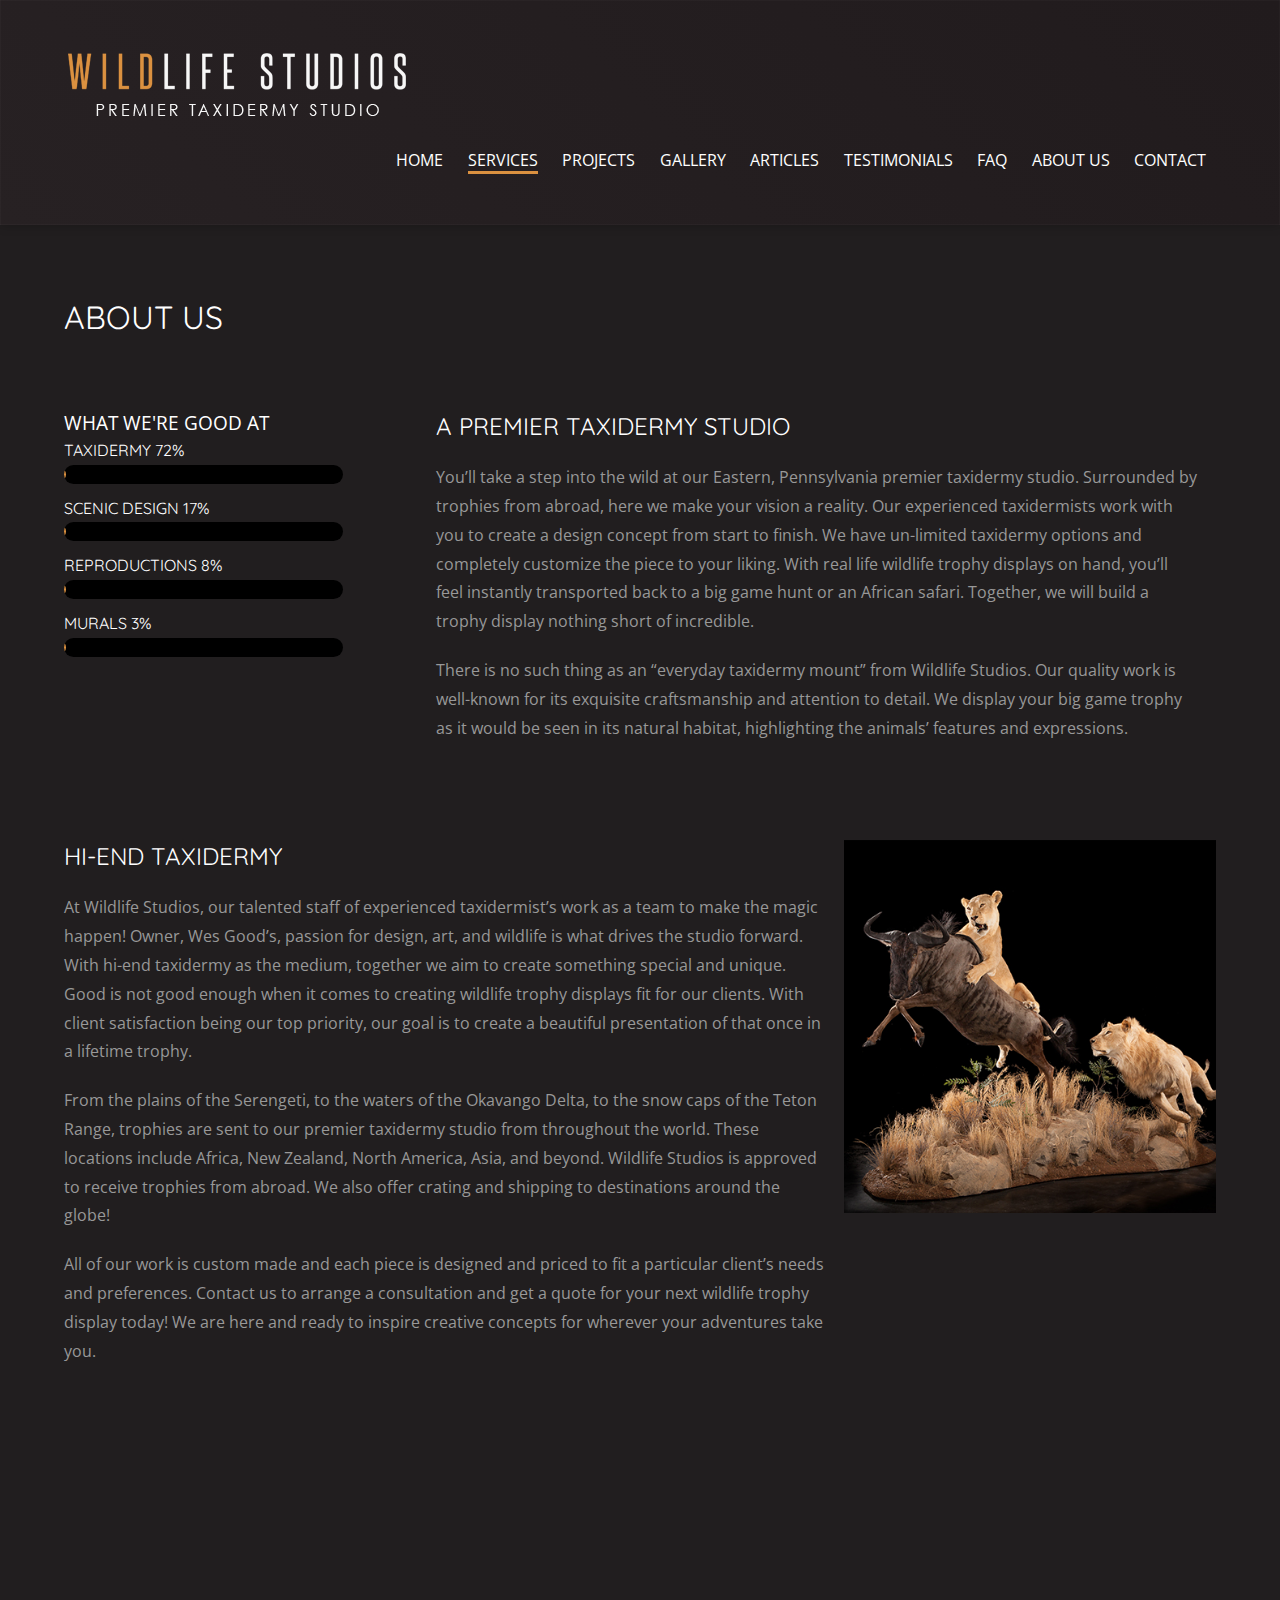
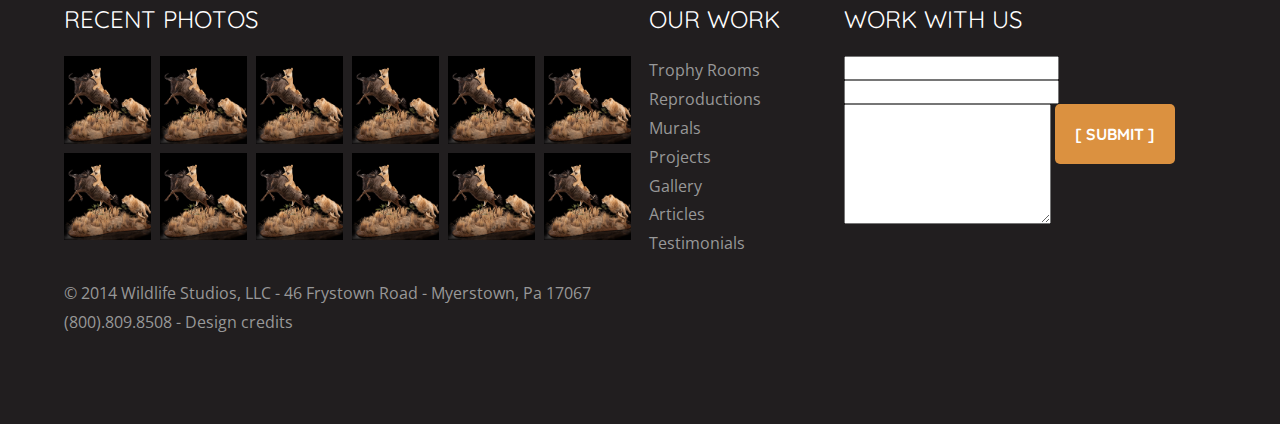
==== about.html @ 24a3f4d6 "Merge" ====
<!DOCTYPE html>
<!--[if lt IE 7]>      <html class="no-js lt-ie9 lt-ie8 lt-ie7"> <![endif]-->
<!--[if IE 7]>         <html class="no-js lt-ie9 lt-ie8"> <![endif]-->
<!--[if IE 8]>         <html class="no-js lt-ie9"> <![endif]-->
<!--[if gt IE 8]><!--> <html class="no-js"> <!--<![endif]-->
    <head>
        <meta charset="utf-8">
        <meta http-equiv="X-UA-Compatible" content="IE=edge,chrome=1">
        <title></title>
        <meta name="description" content="">
        <meta name="viewport" content="width=device-width">

        <link rel="stylesheet" href="css/normalize.min.css">
        <link href='http://fonts.googleapis.com/css?family=Quicksand:400,700|Open+Sans:400,700' rel='stylesheet' type='text/css'>
        <link rel="stylesheet" href="css/main.css">

        <!--[if lt IE 9]>
            <script src="js/vendor/html5-3.6-respond-1.1.0.min.js"></script>
        <![endif]-->
    </head>
    <body>
        <!--[if lt IE 7]>
            <p class="chromeframe">You are using an <strong>outdated</strong> browser. Please <a href="http://browsehappy.com/">upgrade your browser</a> or <a href="http://www.google.com/chromeframe/?redirect=true">activate Google Chrome Frame</a> to improve your experience.</p>
        <![endif]-->

        <header role="banner" class="group">
            <div class="branding">
                <img src="img/logo.png" alt="Wildlife Studios">
            </div>
            <nav role="navigation">
                <ul>
                    <li><a href="">Home</a></li>
                    <li><a href="" class="selected">Services</a></li>
                    <li><a href="">Projects</a></li>
                    <li><a href="">Gallery</a></li>
                    <li><a href="">Articles</a></li>
                    <li><a href="">Testimonials</a></li>
                    <li><a href="">FAQ</a></li>
                    <li><a href="">About Us</a></li>
                    <li><a href="">Contact</a></li>
                </ul>
            </nav>
            <div class="search--primary">
                <a href=""><img src="" alt=""></a>
            </div>
        </header>

        <div class="phantom">
            <div class="branding">
                <img src="img/logo-phantom.png" alt="Wildlife Studios">
            </div>
            <nav role="navigation">
                <ul>
                    <li><a href="">Home</a></li>
                    <li><a href="" class="selected">Services</a></li>
                    <li><a href="">Projects</a></li>
                    <li><a href="">Gallery</a></li>
                    <li><a href="">Articles</a></li>
                    <li><a href="">Testimonials</a></li>
                    <li><a href="">FAQ</a></li>
                    <li><a href="">About Us</a></li>
                    <li><a href="">Contact</a></li>
                </ul>
            </nav>
            <div class="search--primary">
                <a href=""><img src="" alt=""></a>
            </div>
        </div>

        <section class="content gallery group">
            <div class="page-header">
                <h1>About Us</h1>
            </div>
        
            <div class="about__wrap group">
                <div class="about__info grid-4 grid-flow-opposite">
                    <h2>A Premier Taxidermy Studio</h2>
                    <p>You’ll take a step into the wild at our Eastern, Pennsylvania premier taxidermy studio.  Surrounded by trophies from abroad, here we make your vision a reality. Our experienced taxidermists work with you to create a design concept from start to finish. We have un-limited taxidermy options and completely customize the piece to your liking.   With real life wildlife trophy displays on hand, you’ll feel instantly transported back to a big game hunt or an African safari. Together, we will build a trophy display nothing short of incredible. </p>

                    <p>There is no such thing as an “everyday taxidermy mount” from Wildlife Studios.  Our quality work is well-known for its exquisite craftsmanship and attention to detail.  We display your big game trophy as it would be seen in its natural habitat, highlighting the animals’ features and expressions. </p>
                </div>
                <div class="service__list grid-2 grid-flow-opposite">
                    <div class="stat__graphs--about">
                    <h3>What We're Good At</h3>
                    <div class="graph__wrap">
                        <p class="graph__title">Taxidermy 72%</p>
                        <div class="graph">
                            <div class="graph__inner--taxidermy"></div>
                        </div>
                        <p class="graph__title">Scenic Design 17%</p>
                        <div class="graph">
                            <div class="graph__inner--scenic"></div>
                        </div>
                        <p class="graph__title">Reproductions 8%</p>
                        <div class="graph">
                            <div class="graph__inner--reproductions"></div>
                        </div>
                        <p class="graph__title">Murals 3%</p>
                        <div class="graph">
                            <div class="graph__inner--murals"></div>
                        </div>
                    </div>
                </div>
                </div>
            </div>

            <div class="about__wrap group">
                <div class="about__info grid-4">
                    <h2>Hi-end Taxidermy</h2>
                    <p>At Wildlife Studios, our talented staff of experienced taxidermist’s work as a team to make the magic happen! Owner, Wes Good’s, passion for design, art, and wildlife is what drives the studio forward.  With hi-end taxidermy as the medium, together we aim to create something special and unique. Good is not good enough when it comes to creating wildlife trophy displays fit for our clients.  With client satisfaction being our top priority, our goal is to create a beautiful presentation of that once in a lifetime trophy.</p>

                    <p>From the plains of the Serengeti, to the waters of the Okavango Delta, to the snow caps of the Teton Range, trophies are sent to our premier taxidermy studio from throughout the world.  These locations include Africa, New Zealand, North America, Asia, and beyond. Wildlife Studios is approved to receive trophies from abroad.  We also offer crating and shipping to destinations around the globe!</p>

                    <p>All of our work is custom made and each piece is designed and priced to fit a particular client’s needs and preferences. Contact us to arrange a consultation and get a quote for your next wildlife trophy display today! We are here and ready to inspire creative concepts for wherever your adventures take you.</p>
                </div>
                <div class="about__graphic grid-2">
                    <img src="img/thumbnail.jpg" alt="">
                </div>
            </div>

            
        </section>

        <!-- <div class="content--light stats group">
            <div class="stat">
                <p class="stat__number">5,679</p>
                <p class="stat__title">Happy clients</p>
            </div>
            <div class="stat">
                <p class="stat__number">11,350</p>
                <p class="stat__title">Projects completed</p>
            </div>
            <div class="stat">
                <p class="stat__number">16</p>
                <p class="stat__title">Years of service</p>
            </div>
            <div class="stat">
                <p class="stat__number">12</p>
                <p class="stat__title">Team members</p>
            </div>
        </div> -->

        <footer role="banner" class="group">
            <div class="recent-photos grid-half group">
                <h2>Recent Photos</h2>
                <div class="group">
                    <div class="recent__thumb grid-1">
                        <a href="">
                        <img src="img/thumbnail.jpg" alt="">
                        <div class="project__info">
                            <svg version="1.1" id="Layer_1" xmlns="http://www.w3.org/2000/svg" xmlns:xlink="http://www.w3.org/1999/xlink" x="0px" y="0px" width="100px" height="100px" viewBox="0 0 100 100" style="enable-background:new 0 0 100 100;" xml:space="preserve"><path d="M87.9,16.3c0-0.2,0-0.3-0.1-0.5c0,0,0,0,0,0c-0.1-0.5-0.3-1-0.6-1.5c0,0-0.1-0.1-0.1-0.1c-0.1-0.2-0.3-0.4-0.4-0.5c0,0,0,0-0.1-0.1c0,0-0.1,0-0.1-0.1c-0.2-0.1-0.3-0.3-0.5-0.4c-0.1,0-0.1-0.1-0.2-0.1c-0.2-0.1-0.4-0.2-0.6-0.3c-0.1,0-0.1-0.1-0.2-0.1c-0.2-0.1-0.5-0.2-0.7-0.2c0,0-0.1,0-0.1,0c-0.3,0-0.5-0.1-0.8-0.1c0,0,0,0,0,0h-29c-2.4,0-4.3,1.9-4.3,4.3c0,2.4,1.9,4.3,4.3,4.3h18.6L56.5,37.7c-1.7,1.7-1.7,4.4,0,6.1c1.7,1.7,4.4,1.7,6.1,0l16.8-16.8l0,18.6c0,2.4,1.9,4.3,4.3,4.3S88,48,88,45.6v-29C88,16.5,87.9,16.4,87.9,16.3z"/><path d="M45.4,79.6H26.8l16.8-16.8c1.7-1.7,1.7-4.4,0-6.1c-1.7-1.7-4.4-1.7-6.1,0L20.7,73.5V54.9c0-2.4-1.9-4.3-4.3-4.3c-2.4,0-4.3,1.9-4.3,4.3v29c0,0.1,0,0.2,0,0.3c0,0.2,0,0.4,0.1,0.5c0,0,0,0,0,0c0.1,0.5,0.3,1,0.6,1.5c0,0,0.1,0.1,0.1,0.1c0.1,0.2,0.3,0.4,0.4,0.5c0,0,0,0,0.1,0.1c0,0,0.1,0,0.1,0.1c0.2,0.1,0.3,0.3,0.5,0.4c0.1,0,0.1,0.1,0.2,0.1c0.2,0.1,0.4,0.2,0.6,0.3c0.1,0,0.1,0,0.2,0.1c0.2,0.1,0.5,0.2,0.7,0.2c0,0,0,0,0.1,0c0.3,0,0.5,0.1,0.8,0.1c0,0,0,0,0,0h29c2.4,0,4.3-1.9,4.3-4.3C49.7,81.5,47.8,79.6,45.4,79.6z"/></svg>
                        </div>
                        </a>
                    </div>
                    <div class="recent__thumb grid-1">
                        <a href="">
                        <img src="img/thumbnail.jpg" alt="">
                        <div class="project__info">
                            <svg version="1.1" id="Layer_1" xmlns="http://www.w3.org/2000/svg" xmlns:xlink="http://www.w3.org/1999/xlink" x="0px" y="0px" width="100px" height="100px" viewBox="0 0 100 100" style="enable-background:new 0 0 100 100;" xml:space="preserve"><path d="M87.9,16.3c0-0.2,0-0.3-0.1-0.5c0,0,0,0,0,0c-0.1-0.5-0.3-1-0.6-1.5c0,0-0.1-0.1-0.1-0.1c-0.1-0.2-0.3-0.4-0.4-0.5c0,0,0,0-0.1-0.1c0,0-0.1,0-0.1-0.1c-0.2-0.1-0.3-0.3-0.5-0.4c-0.1,0-0.1-0.1-0.2-0.1c-0.2-0.1-0.4-0.2-0.6-0.3c-0.1,0-0.1-0.1-0.2-0.1c-0.2-0.1-0.5-0.2-0.7-0.2c0,0-0.1,0-0.1,0c-0.3,0-0.5-0.1-0.8-0.1c0,0,0,0,0,0h-29c-2.4,0-4.3,1.9-4.3,4.3c0,2.4,1.9,4.3,4.3,4.3h18.6L56.5,37.7c-1.7,1.7-1.7,4.4,0,6.1c1.7,1.7,4.4,1.7,6.1,0l16.8-16.8l0,18.6c0,2.4,1.9,4.3,4.3,4.3S88,48,88,45.6v-29C88,16.5,87.9,16.4,87.9,16.3z"/><path d="M45.4,79.6H26.8l16.8-16.8c1.7-1.7,1.7-4.4,0-6.1c-1.7-1.7-4.4-1.7-6.1,0L20.7,73.5V54.9c0-2.4-1.9-4.3-4.3-4.3c-2.4,0-4.3,1.9-4.3,4.3v29c0,0.1,0,0.2,0,0.3c0,0.2,0,0.4,0.1,0.5c0,0,0,0,0,0c0.1,0.5,0.3,1,0.6,1.5c0,0,0.1,0.1,0.1,0.1c0.1,0.2,0.3,0.4,0.4,0.5c0,0,0,0,0.1,0.1c0,0,0.1,0,0.1,0.1c0.2,0.1,0.3,0.3,0.5,0.4c0.1,0,0.1,0.1,0.2,0.1c0.2,0.1,0.4,0.2,0.6,0.3c0.1,0,0.1,0,0.2,0.1c0.2,0.1,0.5,0.2,0.7,0.2c0,0,0,0,0.1,0c0.3,0,0.5,0.1,0.8,0.1c0,0,0,0,0,0h29c2.4,0,4.3-1.9,4.3-4.3C49.7,81.5,47.8,79.6,45.4,79.6z"/></svg>
                        </div>
                        </a>
                    </div>
                    <div class="recent__thumb grid-1">
                        <a href="">
                        <img src="img/thumbnail.jpg" alt="">
                        <div class="project__info">
                            <svg version="1.1" id="Layer_1" xmlns="http://www.w3.org/2000/svg" xmlns:xlink="http://www.w3.org/1999/xlink" x="0px" y="0px" width="100px" height="100px" viewBox="0 0 100 100" style="enable-background:new 0 0 100 100;" xml:space="preserve"><path d="M87.9,16.3c0-0.2,0-0.3-0.1-0.5c0,0,0,0,0,0c-0.1-0.5-0.3-1-0.6-1.5c0,0-0.1-0.1-0.1-0.1c-0.1-0.2-0.3-0.4-0.4-0.5c0,0,0,0-0.1-0.1c0,0-0.1,0-0.1-0.1c-0.2-0.1-0.3-0.3-0.5-0.4c-0.1,0-0.1-0.1-0.2-0.1c-0.2-0.1-0.4-0.2-0.6-0.3c-0.1,0-0.1-0.1-0.2-0.1c-0.2-0.1-0.5-0.2-0.7-0.2c0,0-0.1,0-0.1,0c-0.3,0-0.5-0.1-0.8-0.1c0,0,0,0,0,0h-29c-2.4,0-4.3,1.9-4.3,4.3c0,2.4,1.9,4.3,4.3,4.3h18.6L56.5,37.7c-1.7,1.7-1.7,4.4,0,6.1c1.7,1.7,4.4,1.7,6.1,0l16.8-16.8l0,18.6c0,2.4,1.9,4.3,4.3,4.3S88,48,88,45.6v-29C88,16.5,87.9,16.4,87.9,16.3z"/><path d="M45.4,79.6H26.8l16.8-16.8c1.7-1.7,1.7-4.4,0-6.1c-1.7-1.7-4.4-1.7-6.1,0L20.7,73.5V54.9c0-2.4-1.9-4.3-4.3-4.3c-2.4,0-4.3,1.9-4.3,4.3v29c0,0.1,0,0.2,0,0.3c0,0.2,0,0.4,0.1,0.5c0,0,0,0,0,0c0.1,0.5,0.3,1,0.6,1.5c0,0,0.1,0.1,0.1,0.1c0.1,0.2,0.3,0.4,0.4,0.5c0,0,0,0,0.1,0.1c0,0,0.1,0,0.1,0.1c0.2,0.1,0.3,0.3,0.5,0.4c0.1,0,0.1,0.1,0.2,0.1c0.2,0.1,0.4,0.2,0.6,0.3c0.1,0,0.1,0,0.2,0.1c0.2,0.1,0.5,0.2,0.7,0.2c0,0,0,0,0.1,0c0.3,0,0.5,0.1,0.8,0.1c0,0,0,0,0,0h29c2.4,0,4.3-1.9,4.3-4.3C49.7,81.5,47.8,79.6,45.4,79.6z"/></svg>
                        </div>
                        </a>
                    </div>
                    <div class="recent__thumb grid-1">
                        <a href="">
                        <img src="img/thumbnail.jpg" alt="">
                        <div class="project__info">
                            <svg version="1.1" id="Layer_1" xmlns="http://www.w3.org/2000/svg" xmlns:xlink="http://www.w3.org/1999/xlink" x="0px" y="0px" width="100px" height="100px" viewBox="0 0 100 100" style="enable-background:new 0 0 100 100;" xml:space="preserve"><path d="M87.9,16.3c0-0.2,0-0.3-0.1-0.5c0,0,0,0,0,0c-0.1-0.5-0.3-1-0.6-1.5c0,0-0.1-0.1-0.1-0.1c-0.1-0.2-0.3-0.4-0.4-0.5c0,0,0,0-0.1-0.1c0,0-0.1,0-0.1-0.1c-0.2-0.1-0.3-0.3-0.5-0.4c-0.1,0-0.1-0.1-0.2-0.1c-0.2-0.1-0.4-0.2-0.6-0.3c-0.1,0-0.1-0.1-0.2-0.1c-0.2-0.1-0.5-0.2-0.7-0.2c0,0-0.1,0-0.1,0c-0.3,0-0.5-0.1-0.8-0.1c0,0,0,0,0,0h-29c-2.4,0-4.3,1.9-4.3,4.3c0,2.4,1.9,4.3,4.3,4.3h18.6L56.5,37.7c-1.7,1.7-1.7,4.4,0,6.1c1.7,1.7,4.4,1.7,6.1,0l16.8-16.8l0,18.6c0,2.4,1.9,4.3,4.3,4.3S88,48,88,45.6v-29C88,16.5,87.9,16.4,87.9,16.3z"/><path d="M45.4,79.6H26.8l16.8-16.8c1.7-1.7,1.7-4.4,0-6.1c-1.7-1.7-4.4-1.7-6.1,0L20.7,73.5V54.9c0-2.4-1.9-4.3-4.3-4.3c-2.4,0-4.3,1.9-4.3,4.3v29c0,0.1,0,0.2,0,0.3c0,0.2,0,0.4,0.1,0.5c0,0,0,0,0,0c0.1,0.5,0.3,1,0.6,1.5c0,0,0.1,0.1,0.1,0.1c0.1,0.2,0.3,0.4,0.4,0.5c0,0,0,0,0.1,0.1c0,0,0.1,0,0.1,0.1c0.2,0.1,0.3,0.3,0.5,0.4c0.1,0,0.1,0.1,0.2,0.1c0.2,0.1,0.4,0.2,0.6,0.3c0.1,0,0.1,0,0.2,0.1c0.2,0.1,0.5,0.2,0.7,0.2c0,0,0,0,0.1,0c0.3,0,0.5,0.1,0.8,0.1c0,0,0,0,0,0h29c2.4,0,4.3-1.9,4.3-4.3C49.7,81.5,47.8,79.6,45.4,79.6z"/></svg>
                        </div>
                        </a>
                    </div>
                    <div class="recent__thumb grid-1">
                        <a href="">
                        <img src="img/thumbnail.jpg" alt="">
                        <div class="project__info">
                            <svg version="1.1" id="Layer_1" xmlns="http://www.w3.org/2000/svg" xmlns:xlink="http://www.w3.org/1999/xlink" x="0px" y="0px" width="100px" height="100px" viewBox="0 0 100 100" style="enable-background:new 0 0 100 100;" xml:space="preserve"><path d="M87.9,16.3c0-0.2,0-0.3-0.1-0.5c0,0,0,0,0,0c-0.1-0.5-0.3-1-0.6-1.5c0,0-0.1-0.1-0.1-0.1c-0.1-0.2-0.3-0.4-0.4-0.5c0,0,0,0-0.1-0.1c0,0-0.1,0-0.1-0.1c-0.2-0.1-0.3-0.3-0.5-0.4c-0.1,0-0.1-0.1-0.2-0.1c-0.2-0.1-0.4-0.2-0.6-0.3c-0.1,0-0.1-0.1-0.2-0.1c-0.2-0.1-0.5-0.2-0.7-0.2c0,0-0.1,0-0.1,0c-0.3,0-0.5-0.1-0.8-0.1c0,0,0,0,0,0h-29c-2.4,0-4.3,1.9-4.3,4.3c0,2.4,1.9,4.3,4.3,4.3h18.6L56.5,37.7c-1.7,1.7-1.7,4.4,0,6.1c1.7,1.7,4.4,1.7,6.1,0l16.8-16.8l0,18.6c0,2.4,1.9,4.3,4.3,4.3S88,48,88,45.6v-29C88,16.5,87.9,16.4,87.9,16.3z"/><path d="M45.4,79.6H26.8l16.8-16.8c1.7-1.7,1.7-4.4,0-6.1c-1.7-1.7-4.4-1.7-6.1,0L20.7,73.5V54.9c0-2.4-1.9-4.3-4.3-4.3c-2.4,0-4.3,1.9-4.3,4.3v29c0,0.1,0,0.2,0,0.3c0,0.2,0,0.4,0.1,0.5c0,0,0,0,0,0c0.1,0.5,0.3,1,0.6,1.5c0,0,0.1,0.1,0.1,0.1c0.1,0.2,0.3,0.4,0.4,0.5c0,0,0,0,0.1,0.1c0,0,0.1,0,0.1,0.1c0.2,0.1,0.3,0.3,0.5,0.4c0.1,0,0.1,0.1,0.2,0.1c0.2,0.1,0.4,0.2,0.6,0.3c0.1,0,0.1,0,0.2,0.1c0.2,0.1,0.5,0.2,0.7,0.2c0,0,0,0,0.1,0c0.3,0,0.5,0.1,0.8,0.1c0,0,0,0,0,0h29c2.4,0,4.3-1.9,4.3-4.3C49.7,81.5,47.8,79.6,45.4,79.6z"/></svg>
                        </div>
                        </a>
                    </div>
                    <div class="recent__thumb grid-1">
                        <a href="">
                        <img src="img/thumbnail.jpg" alt="">
                        <div class="project__info">
                            <svg version="1.1" id="Layer_1" xmlns="http://www.w3.org/2000/svg" xmlns:xlink="http://www.w3.org/1999/xlink" x="0px" y="0px" width="100px" height="100px" viewBox="0 0 100 100" style="enable-background:new 0 0 100 100;" xml:space="preserve"><path d="M87.9,16.3c0-0.2,0-0.3-0.1-0.5c0,0,0,0,0,0c-0.1-0.5-0.3-1-0.6-1.5c0,0-0.1-0.1-0.1-0.1c-0.1-0.2-0.3-0.4-0.4-0.5c0,0,0,0-0.1-0.1c0,0-0.1,0-0.1-0.1c-0.2-0.1-0.3-0.3-0.5-0.4c-0.1,0-0.1-0.1-0.2-0.1c-0.2-0.1-0.4-0.2-0.6-0.3c-0.1,0-0.1-0.1-0.2-0.1c-0.2-0.1-0.5-0.2-0.7-0.2c0,0-0.1,0-0.1,0c-0.3,0-0.5-0.1-0.8-0.1c0,0,0,0,0,0h-29c-2.4,0-4.3,1.9-4.3,4.3c0,2.4,1.9,4.3,4.3,4.3h18.6L56.5,37.7c-1.7,1.7-1.7,4.4,0,6.1c1.7,1.7,4.4,1.7,6.1,0l16.8-16.8l0,18.6c0,2.4,1.9,4.3,4.3,4.3S88,48,88,45.6v-29C88,16.5,87.9,16.4,87.9,16.3z"/><path d="M45.4,79.6H26.8l16.8-16.8c1.7-1.7,1.7-4.4,0-6.1c-1.7-1.7-4.4-1.7-6.1,0L20.7,73.5V54.9c0-2.4-1.9-4.3-4.3-4.3c-2.4,0-4.3,1.9-4.3,4.3v29c0,0.1,0,0.2,0,0.3c0,0.2,0,0.4,0.1,0.5c0,0,0,0,0,0c0.1,0.5,0.3,1,0.6,1.5c0,0,0.1,0.1,0.1,0.1c0.1,0.2,0.3,0.4,0.4,0.5c0,0,0,0,0.1,0.1c0,0,0.1,0,0.1,0.1c0.2,0.1,0.3,0.3,0.5,0.4c0.1,0,0.1,0.1,0.2,0.1c0.2,0.1,0.4,0.2,0.6,0.3c0.1,0,0.1,0,0.2,0.1c0.2,0.1,0.5,0.2,0.7,0.2c0,0,0,0,0.1,0c0.3,0,0.5,0.1,0.8,0.1c0,0,0,0,0,0h29c2.4,0,4.3-1.9,4.3-4.3C49.7,81.5,47.8,79.6,45.4,79.6z"/></svg>
                        </div>
                        </a>
                    </div>
                    <div class="recent__thumb grid-1">
                        <a href="">
                        <img src="img/thumbnail.jpg" alt="">
                        <div class="project__info">
                            <svg version="1.1" id="Layer_1" xmlns="http://www.w3.org/2000/svg" xmlns:xlink="http://www.w3.org/1999/xlink" x="0px" y="0px" width="100px" height="100px" viewBox="0 0 100 100" style="enable-background:new 0 0 100 100;" xml:space="preserve"><path d="M87.9,16.3c0-0.2,0-0.3-0.1-0.5c0,0,0,0,0,0c-0.1-0.5-0.3-1-0.6-1.5c0,0-0.1-0.1-0.1-0.1c-0.1-0.2-0.3-0.4-0.4-0.5c0,0,0,0-0.1-0.1c0,0-0.1,0-0.1-0.1c-0.2-0.1-0.3-0.3-0.5-0.4c-0.1,0-0.1-0.1-0.2-0.1c-0.2-0.1-0.4-0.2-0.6-0.3c-0.1,0-0.1-0.1-0.2-0.1c-0.2-0.1-0.5-0.2-0.7-0.2c0,0-0.1,0-0.1,0c-0.3,0-0.5-0.1-0.8-0.1c0,0,0,0,0,0h-29c-2.4,0-4.3,1.9-4.3,4.3c0,2.4,1.9,4.3,4.3,4.3h18.6L56.5,37.7c-1.7,1.7-1.7,4.4,0,6.1c1.7,1.7,4.4,1.7,6.1,0l16.8-16.8l0,18.6c0,2.4,1.9,4.3,4.3,4.3S88,48,88,45.6v-29C88,16.5,87.9,16.4,87.9,16.3z"/><path d="M45.4,79.6H26.8l16.8-16.8c1.7-1.7,1.7-4.4,0-6.1c-1.7-1.7-4.4-1.7-6.1,0L20.7,73.5V54.9c0-2.4-1.9-4.3-4.3-4.3c-2.4,0-4.3,1.9-4.3,4.3v29c0,0.1,0,0.2,0,0.3c0,0.2,0,0.4,0.1,0.5c0,0,0,0,0,0c0.1,0.5,0.3,1,0.6,1.5c0,0,0.1,0.1,0.1,0.1c0.1,0.2,0.3,0.4,0.4,0.5c0,0,0,0,0.1,0.1c0,0,0.1,0,0.1,0.1c0.2,0.1,0.3,0.3,0.5,0.4c0.1,0,0.1,0.1,0.2,0.1c0.2,0.1,0.4,0.2,0.6,0.3c0.1,0,0.1,0,0.2,0.1c0.2,0.1,0.5,0.2,0.7,0.2c0,0,0,0,0.1,0c0.3,0,0.5,0.1,0.8,0.1c0,0,0,0,0,0h29c2.4,0,4.3-1.9,4.3-4.3C49.7,81.5,47.8,79.6,45.4,79.6z"/></svg>
                        </div>
                        </a>
                    </div>
                    <div class="recent__thumb grid-1">
                        <a href="">
                        <img src="img/thumbnail.jpg" alt="">
                        <div class="project__info">
                            <svg version="1.1" id="Layer_1" xmlns="http://www.w3.org/2000/svg" xmlns:xlink="http://www.w3.org/1999/xlink" x="0px" y="0px" width="100px" height="100px" viewBox="0 0 100 100" style="enable-background:new 0 0 100 100;" xml:space="preserve"><path d="M87.9,16.3c0-0.2,0-0.3-0.1-0.5c0,0,0,0,0,0c-0.1-0.5-0.3-1-0.6-1.5c0,0-0.1-0.1-0.1-0.1c-0.1-0.2-0.3-0.4-0.4-0.5c0,0,0,0-0.1-0.1c0,0-0.1,0-0.1-0.1c-0.2-0.1-0.3-0.3-0.5-0.4c-0.1,0-0.1-0.1-0.2-0.1c-0.2-0.1-0.4-0.2-0.6-0.3c-0.1,0-0.1-0.1-0.2-0.1c-0.2-0.1-0.5-0.2-0.7-0.2c0,0-0.1,0-0.1,0c-0.3,0-0.5-0.1-0.8-0.1c0,0,0,0,0,0h-29c-2.4,0-4.3,1.9-4.3,4.3c0,2.4,1.9,4.3,4.3,4.3h18.6L56.5,37.7c-1.7,1.7-1.7,4.4,0,6.1c1.7,1.7,4.4,1.7,6.1,0l16.8-16.8l0,18.6c0,2.4,1.9,4.3,4.3,4.3S88,48,88,45.6v-29C88,16.5,87.9,16.4,87.9,16.3z"/><path d="M45.4,79.6H26.8l16.8-16.8c1.7-1.7,1.7-4.4,0-6.1c-1.7-1.7-4.4-1.7-6.1,0L20.7,73.5V54.9c0-2.4-1.9-4.3-4.3-4.3c-2.4,0-4.3,1.9-4.3,4.3v29c0,0.1,0,0.2,0,0.3c0,0.2,0,0.4,0.1,0.5c0,0,0,0,0,0c0.1,0.5,0.3,1,0.6,1.5c0,0,0.1,0.1,0.1,0.1c0.1,0.2,0.3,0.4,0.4,0.5c0,0,0,0,0.1,0.1c0,0,0.1,0,0.1,0.1c0.2,0.1,0.3,0.3,0.5,0.4c0.1,0,0.1,0.1,0.2,0.1c0.2,0.1,0.4,0.2,0.6,0.3c0.1,0,0.1,0,0.2,0.1c0.2,0.1,0.5,0.2,0.7,0.2c0,0,0,0,0.1,0c0.3,0,0.5,0.1,0.8,0.1c0,0,0,0,0,0h29c2.4,0,4.3-1.9,4.3-4.3C49.7,81.5,47.8,79.6,45.4,79.6z"/></svg>
                        </div>
                        </a>
                    </div>
                    <div class="recent__thumb grid-1">
                        <a href="">
                        <img src="img/thumbnail.jpg" alt="">
                        <div class="project__info">
                            <svg version="1.1" id="Layer_1" xmlns="http://www.w3.org/2000/svg" xmlns:xlink="http://www.w3.org/1999/xlink" x="0px" y="0px" width="100px" height="100px" viewBox="0 0 100 100" style="enable-background:new 0 0 100 100;" xml:space="preserve"><path d="M87.9,16.3c0-0.2,0-0.3-0.1-0.5c0,0,0,0,0,0c-0.1-0.5-0.3-1-0.6-1.5c0,0-0.1-0.1-0.1-0.1c-0.1-0.2-0.3-0.4-0.4-0.5c0,0,0,0-0.1-0.1c0,0-0.1,0-0.1-0.1c-0.2-0.1-0.3-0.3-0.5-0.4c-0.1,0-0.1-0.1-0.2-0.1c-0.2-0.1-0.4-0.2-0.6-0.3c-0.1,0-0.1-0.1-0.2-0.1c-0.2-0.1-0.5-0.2-0.7-0.2c0,0-0.1,0-0.1,0c-0.3,0-0.5-0.1-0.8-0.1c0,0,0,0,0,0h-29c-2.4,0-4.3,1.9-4.3,4.3c0,2.4,1.9,4.3,4.3,4.3h18.6L56.5,37.7c-1.7,1.7-1.7,4.4,0,6.1c1.7,1.7,4.4,1.7,6.1,0l16.8-16.8l0,18.6c0,2.4,1.9,4.3,4.3,4.3S88,48,88,45.6v-29C88,16.5,87.9,16.4,87.9,16.3z"/><path d="M45.4,79.6H26.8l16.8-16.8c1.7-1.7,1.7-4.4,0-6.1c-1.7-1.7-4.4-1.7-6.1,0L20.7,73.5V54.9c0-2.4-1.9-4.3-4.3-4.3c-2.4,0-4.3,1.9-4.3,4.3v29c0,0.1,0,0.2,0,0.3c0,0.2,0,0.4,0.1,0.5c0,0,0,0,0,0c0.1,0.5,0.3,1,0.6,1.5c0,0,0.1,0.1,0.1,0.1c0.1,0.2,0.3,0.4,0.4,0.5c0,0,0,0,0.1,0.1c0,0,0.1,0,0.1,0.1c0.2,0.1,0.3,0.3,0.5,0.4c0.1,0,0.1,0.1,0.2,0.1c0.2,0.1,0.4,0.2,0.6,0.3c0.1,0,0.1,0,0.2,0.1c0.2,0.1,0.5,0.2,0.7,0.2c0,0,0,0,0.1,0c0.3,0,0.5,0.1,0.8,0.1c0,0,0,0,0,0h29c2.4,0,4.3-1.9,4.3-4.3C49.7,81.5,47.8,79.6,45.4,79.6z"/></svg>
                        </div>
                        </a>
                    </div>
                    <div class="recent__thumb grid-1">
                        <a href="">
                        <img src="img/thumbnail.jpg" alt="">
                        <div class="project__info">
                            <svg version="1.1" id="Layer_1" xmlns="http://www.w3.org/2000/svg" xmlns:xlink="http://www.w3.org/1999/xlink" x="0px" y="0px" width="100px" height="100px" viewBox="0 0 100 100" style="enable-background:new 0 0 100 100;" xml:space="preserve"><path d="M87.9,16.3c0-0.2,0-0.3-0.1-0.5c0,0,0,0,0,0c-0.1-0.5-0.3-1-0.6-1.5c0,0-0.1-0.1-0.1-0.1c-0.1-0.2-0.3-0.4-0.4-0.5c0,0,0,0-0.1-0.1c0,0-0.1,0-0.1-0.1c-0.2-0.1-0.3-0.3-0.5-0.4c-0.1,0-0.1-0.1-0.2-0.1c-0.2-0.1-0.4-0.2-0.6-0.3c-0.1,0-0.1-0.1-0.2-0.1c-0.2-0.1-0.5-0.2-0.7-0.2c0,0-0.1,0-0.1,0c-0.3,0-0.5-0.1-0.8-0.1c0,0,0,0,0,0h-29c-2.4,0-4.3,1.9-4.3,4.3c0,2.4,1.9,4.3,4.3,4.3h18.6L56.5,37.7c-1.7,1.7-1.7,4.4,0,6.1c1.7,1.7,4.4,1.7,6.1,0l16.8-16.8l0,18.6c0,2.4,1.9,4.3,4.3,4.3S88,48,88,45.6v-29C88,16.5,87.9,16.4,87.9,16.3z"/><path d="M45.4,79.6H26.8l16.8-16.8c1.7-1.7,1.7-4.4,0-6.1c-1.7-1.7-4.4-1.7-6.1,0L20.7,73.5V54.9c0-2.4-1.9-4.3-4.3-4.3c-2.4,0-4.3,1.9-4.3,4.3v29c0,0.1,0,0.2,0,0.3c0,0.2,0,0.4,0.1,0.5c0,0,0,0,0,0c0.1,0.5,0.3,1,0.6,1.5c0,0,0.1,0.1,0.1,0.1c0.1,0.2,0.3,0.4,0.4,0.5c0,0,0,0,0.1,0.1c0,0,0.1,0,0.1,0.1c0.2,0.1,0.3,0.3,0.5,0.4c0.1,0,0.1,0.1,0.2,0.1c0.2,0.1,0.4,0.2,0.6,0.3c0.1,0,0.1,0,0.2,0.1c0.2,0.1,0.5,0.2,0.7,0.2c0,0,0,0,0.1,0c0.3,0,0.5,0.1,0.8,0.1c0,0,0,0,0,0h29c2.4,0,4.3-1.9,4.3-4.3C49.7,81.5,47.8,79.6,45.4,79.6z"/></svg>
                        </div>
                        </a>
                    </div>
                    <div class="recent__thumb grid-1">
                        <a href="">
                        <img src="img/thumbnail.jpg" alt="">
                        <div class="project__info">
                            <svg version="1.1" id="Layer_1" xmlns="http://www.w3.org/2000/svg" xmlns:xlink="http://www.w3.org/1999/xlink" x="0px" y="0px" width="100px" height="100px" viewBox="0 0 100 100" style="enable-background:new 0 0 100 100;" xml:space="preserve"><path d="M87.9,16.3c0-0.2,0-0.3-0.1-0.5c0,0,0,0,0,0c-0.1-0.5-0.3-1-0.6-1.5c0,0-0.1-0.1-0.1-0.1c-0.1-0.2-0.3-0.4-0.4-0.5c0,0,0,0-0.1-0.1c0,0-0.1,0-0.1-0.1c-0.2-0.1-0.3-0.3-0.5-0.4c-0.1,0-0.1-0.1-0.2-0.1c-0.2-0.1-0.4-0.2-0.6-0.3c-0.1,0-0.1-0.1-0.2-0.1c-0.2-0.1-0.5-0.2-0.7-0.2c0,0-0.1,0-0.1,0c-0.3,0-0.5-0.1-0.8-0.1c0,0,0,0,0,0h-29c-2.4,0-4.3,1.9-4.3,4.3c0,2.4,1.9,4.3,4.3,4.3h18.6L56.5,37.7c-1.7,1.7-1.7,4.4,0,6.1c1.7,1.7,4.4,1.7,6.1,0l16.8-16.8l0,18.6c0,2.4,1.9,4.3,4.3,4.3S88,48,88,45.6v-29C88,16.5,87.9,16.4,87.9,16.3z"/><path d="M45.4,79.6H26.8l16.8-16.8c1.7-1.7,1.7-4.4,0-6.1c-1.7-1.7-4.4-1.7-6.1,0L20.7,73.5V54.9c0-2.4-1.9-4.3-4.3-4.3c-2.4,0-4.3,1.9-4.3,4.3v29c0,0.1,0,0.2,0,0.3c0,0.2,0,0.4,0.1,0.5c0,0,0,0,0,0c0.1,0.5,0.3,1,0.6,1.5c0,0,0.1,0.1,0.1,0.1c0.1,0.2,0.3,0.4,0.4,0.5c0,0,0,0,0.1,0.1c0,0,0.1,0,0.1,0.1c0.2,0.1,0.3,0.3,0.5,0.4c0.1,0,0.1,0.1,0.2,0.1c0.2,0.1,0.4,0.2,0.6,0.3c0.1,0,0.1,0,0.2,0.1c0.2,0.1,0.5,0.2,0.7,0.2c0,0,0,0,0.1,0c0.3,0,0.5,0.1,0.8,0.1c0,0,0,0,0,0h29c2.4,0,4.3-1.9,4.3-4.3C49.7,81.5,47.8,79.6,45.4,79.6z"/></svg>
                        </div>
                        </a>
                    </div>
                    <div class="recent__thumb grid-1">
                        <a href="">
                        <img src="img/thumbnail.jpg" alt="">
                        <div class="project__info">
                            <svg version="1.1" id="Layer_1" xmlns="http://www.w3.org/2000/svg" xmlns:xlink="http://www.w3.org/1999/xlink" x="0px" y="0px" width="100px" height="100px" viewBox="0 0 100 100" style="enable-background:new 0 0 100 100;" xml:space="preserve"><path d="M87.9,16.3c0-0.2,0-0.3-0.1-0.5c0,0,0,0,0,0c-0.1-0.5-0.3-1-0.6-1.5c0,0-0.1-0.1-0.1-0.1c-0.1-0.2-0.3-0.4-0.4-0.5c0,0,0,0-0.1-0.1c0,0-0.1,0-0.1-0.1c-0.2-0.1-0.3-0.3-0.5-0.4c-0.1,0-0.1-0.1-0.2-0.1c-0.2-0.1-0.4-0.2-0.6-0.3c-0.1,0-0.1-0.1-0.2-0.1c-0.2-0.1-0.5-0.2-0.7-0.2c0,0-0.1,0-0.1,0c-0.3,0-0.5-0.1-0.8-0.1c0,0,0,0,0,0h-29c-2.4,0-4.3,1.9-4.3,4.3c0,2.4,1.9,4.3,4.3,4.3h18.6L56.5,37.7c-1.7,1.7-1.7,4.4,0,6.1c1.7,1.7,4.4,1.7,6.1,0l16.8-16.8l0,18.6c0,2.4,1.9,4.3,4.3,4.3S88,48,88,45.6v-29C88,16.5,87.9,16.4,87.9,16.3z"/><path d="M45.4,79.6H26.8l16.8-16.8c1.7-1.7,1.7-4.4,0-6.1c-1.7-1.7-4.4-1.7-6.1,0L20.7,73.5V54.9c0-2.4-1.9-4.3-4.3-4.3c-2.4,0-4.3,1.9-4.3,4.3v29c0,0.1,0,0.2,0,0.3c0,0.2,0,0.4,0.1,0.5c0,0,0,0,0,0c0.1,0.5,0.3,1,0.6,1.5c0,0,0.1,0.1,0.1,0.1c0.1,0.2,0.3,0.4,0.4,0.5c0,0,0,0,0.1,0.1c0,0,0.1,0,0.1,0.1c0.2,0.1,0.3,0.3,0.5,0.4c0.1,0,0.1,0.1,0.2,0.1c0.2,0.1,0.4,0.2,0.6,0.3c0.1,0,0.1,0,0.2,0.1c0.2,0.1,0.5,0.2,0.7,0.2c0,0,0,0,0.1,0c0.3,0,0.5,0.1,0.8,0.1c0,0,0,0,0,0h29c2.4,0,4.3-1.9,4.3-4.3C49.7,81.5,47.8,79.6,45.4,79.6z"/></svg>
                        </div>
                        </a>
                    </div>

                </div>
                <p class="copyright">&copy; 2014 Wildlife Studios, LLC - 46 Frystown Road - Myerstown, Pa 17067<br>(800).809.8508 - Design credits</p>
            </div>
            <div class="sitemap--work grid-1">
                <h2>Our Work</h2>
                <ul>
                    <li><a href="">Trophy Rooms</a></li>
                    <li><a href="">Reproductions</a></li>
                    <li><a href="">Murals</a></li>
                    <li><a href="">Projects</a></li>
                    <li><a href="">Gallery</a></li>
                    <li><a href="">Articles</a></li>
                    <li><a href="">Testimonials</a></li>
                </ul>
            </div>
            <div class="footer__contact grid-2">
                <h2>Work With Us</h2>
                <form action="">
                    <input type="text">
                    <input type="text">
                    <textarea name=""></textarea>
                    <input type="submit" class="button" value="[ Submit ]">
                </form>
            </div>
        </footer>


        <script src="https://ajax.googleapis.com/ajax/libs/jquery/2.1.3/jquery.min.js"></script>
        <script>window.jQuery || document.write('<script src="bower_components/jquery/dist/jquery.min.js"><\/script>')</script>

        <script src="js/main.js"></script>
    </body>
</html>
---- css/main.css ----
@charset "UTF-8";
/*!////////////////////////////////////////////////
// BASE
/////////////////////////////////////////////////*/
@-o-viewport {
  width: device-width; }
@-ms-viewport {
  width: device-width; }
@viewport {
  width: device-width; }
html {
  box-sizing: border-box; }

*, *:before, *:after {
  box-sizing: inherit; }

html,
body,
iframe,
div,
section,
header,
p,
a,
ul,
ol,
li,
article,
footer,
h1,
h2,
h3,
h4 {
  margin: 0;
  padding: 0; }

html,
button,
input,
select,
textarea {
  color: #222; }

body {
  font-size: 1em;
  line-height: 1.4; }

::-moz-selection {
  background: #b3d4fc;
  text-shadow: none; }

::selection {
  background: #b3d4fc;
  text-shadow: none; }

hr {
  display: block;
  height: 1px;
  border: 0;
  border-top: 1px solid #ccc;
  margin: 1em 0;
  padding: 0; }

img {
  vertical-align: middle; }

fieldset {
  border: 0;
  margin: 0;
  padding: 0; }

textarea {
  resize: vertical; }

.chromeframe {
  margin: 0.2em 0;
  background: #ccc;
  color: #000;
  padding: 0.2em 0; }

.rwd-table {
  margin: 1em 0;
  min-width: 300px; }
  .rwd-table tr {
    border-top: 1px solid #ddd;
    border-bottom: 1px solid #ddd; }
  .rwd-table th {
    display: none; }
  .rwd-table td {
    display: block; }
    .rwd-table td:first-child {
      padding-top: .5em; }
    .rwd-table td:last-child {
      padding-bottom: .5em; }
    .rwd-table td:before {
      content: attr(data-th) ": ";
      font-weight: bold;
      width: 6.5em;
      display: inline-block; }
      @media (min-width: 480px) {
        .rwd-table td:before {
          display: none; } }
  .rwd-table th, .rwd-table td {
    text-align: left; }
    @media (min-width: 480px) {
      .rwd-table th, .rwd-table td {
        display: table-cell;
        padding: .25em .5em; }
        .rwd-table th:first-child, .rwd-table td:first-child {
          padding-left: 0; }
        .rwd-table th:last-child, .rwd-table td:last-child {
          padding-right: 0; } }

/*!////////////////////////////////////////////////
// LAYOUT
/////////////////////////////////////////////////*/
.wrap {
  max-width: 1280px;
  width: 92%;
  margin: 0px auto;
  position: relative; }

.row {
  clear: both; }

@media screen and (min-width: 400px) {
  .wrap {
    width: 98%; }

  .grid-1,
  .grid-2,
  .grid-3,
  .grid-4,
  .grid-5,
  .grid-6,
  .grid-half,
  .grid-full,
  .grid-25,
  .grid-unit {
    float: left;
    width: 100%; }
    .grid-1:nth-child(n),
    .grid-2:nth-child(n),
    .grid-3:nth-child(n),
    .grid-4:nth-child(n),
    .grid-5:nth-child(n),
    .grid-6:nth-child(n),
    .grid-half:nth-child(n),
    .grid-full:nth-child(n),
    .grid-25:nth-child(n),
    .grid-unit:nth-child(n) {
      margin-bottom: 1.5151515152%;
      margin-right: 1.5151515152%; }
    .grid-1:nth-of-type(1n),
    .grid-2:nth-of-type(1n),
    .grid-3:nth-of-type(1n),
    .grid-4:nth-of-type(1n),
    .grid-5:nth-of-type(1n),
    .grid-6:nth-of-type(1n),
    .grid-half:nth-of-type(1n),
    .grid-full:nth-of-type(1n),
    .grid-25:nth-of-type(1n),
    .grid-unit:nth-of-type(1n) {
      margin-right: 0; }
    .grid-1:last-child,
    .grid-2:last-child,
    .grid-3:last-child,
    .grid-4:last-child,
    .grid-5:last-child,
    .grid-6:last-child,
    .grid-half:last-child,
    .grid-full:last-child,
    .grid-25:last-child,
    .grid-unit:last-child {
      margin-right: 0; }

  .grid-fifths {
    float: left;
    width: 49.2424242424%; }
    .grid-fifths:nth-child(n) {
      margin-bottom: 1.5151515152%;
      margin-right: 1.5151515152%; }
    .grid-fifths:nth-of-type(2n) {
      margin-right: 0; }
    .grid-fifths:last-child {
      margin-right: 0; }

  .gallery .grid-unit,
  .grid-half {
    width: 49.2424242424%; }
    .gallery .grid-unit:nth-child(n),
    .grid-half:nth-child(n) {
      margin-bottom: 1.5151515152%;
      margin-right: 1.5151515152%; }
    .gallery .grid-unit:nth-of-type(2n),
    .grid-half:nth-of-type(2n) {
      margin-right: 0; }
    .gallery .grid-unit:last-child,
    .grid-half:last-child {
      margin-right: 0; }

  .grid-flow-opposite {
    float: right; } }
@media screen and (min-width: 640px) {
  .grid-1 {
    width: 15.404040404%; }
    .grid-1:nth-child(n) {
      margin-bottom: 1.5151515152%;
      margin-right: 1.5151515152%; }
    .grid-1:nth-of-type(6n) {
      margin-right: 0; }
    .grid-1:last-child {
      margin-right: 0; }

  .grid-2 {
    width: 32.3232323232%; }
    .grid-2:nth-child(n) {
      margin-bottom: 1.5151515152%;
      margin-right: 1.5151515152%; }
    .grid-2:nth-of-type(3n) {
      margin-right: 0; }
    .grid-2:last-child {
      margin-right: 0; }

  .grid-3,
  .grid-half {
    width: 49.2424242424%; }
    .grid-3:nth-child(n),
    .grid-half:nth-child(n) {
      margin-bottom: 1.5151515152%;
      margin-right: 1.5151515152%; }
    .grid-3:nth-of-type(2n),
    .grid-half:nth-of-type(2n) {
      margin-right: 0; }
    .grid-3:last-child,
    .grid-half:last-child {
      margin-right: 0; }

  .grid-4 {
    width: 66.1616152593%; }
    .grid-4:nth-child(n) {
      margin-bottom: 1.5151515152%;
      margin-right: 1.5151515152%; }
    .grid-4:nth-of-type(1.50000002n) {
      margin-right: 0; }
    .grid-4:last-child {
      margin-right: 0; }

  .grid-5 {
    width: 82.7424240402%; }
    .grid-5:nth-child(n) {
      margin-bottom: 1.5151515152%;
      margin-right: 1.5151515152%; }
    .grid-5:nth-of-type(1.20481928n) {
      margin-right: 0; }
    .grid-5:last-child {
      margin-right: 0; }

  .grid-6,
  .grid-full {
    width: 100%; }
    .grid-6:nth-child(n),
    .grid-full:nth-child(n) {
      margin-bottom: 1.5151515152%;
      margin-right: 1.5151515152%; }
    .grid-6:nth-of-type(1n),
    .grid-full:nth-of-type(1n) {
      margin-right: 0; }
    .grid-6:last-child,
    .grid-full:last-child {
      margin-right: 0; }

  .grid-fifths {
    width: 18.7878787879%; }
    .grid-fifths:nth-child(n) {
      margin-bottom: 1.5151515152%;
      margin-right: 1.5151515152%; }
    .grid-fifths:nth-of-type(5n) {
      margin-right: 0; }
    .grid-fifths:last-child {
      margin-right: 0; }

  /* If there are no margins */
  .grid-1.no-margin {
    width: 16.6666666667%; }
    .grid-1.no-margin:nth-child(n) {
      margin-bottom: 0;
      margin-right: 0; }
    .grid-1.no-margin:nth-of-type(6n) {
      margin-right: 0; }
    .grid-1.no-margin:last-child {
      margin-right: 0; }

  .grid-2.no-margin {
    width: 33.3333333333%; }
    .grid-2.no-margin:nth-child(n) {
      margin-bottom: 0;
      margin-right: 0; }
    .grid-2.no-margin:nth-of-type(3n) {
      margin-right: 0; }
    .grid-2.no-margin:last-child {
      margin-right: 0; }

  .grid-3.no-margin,
  .grid-half.no-margin {
    width: 50%; }
    .grid-3.no-margin:nth-child(n),
    .grid-half.no-margin:nth-child(n) {
      margin-bottom: 0;
      margin-right: 0; }
    .grid-3.no-margin:nth-of-type(2n),
    .grid-half.no-margin:nth-of-type(2n) {
      margin-right: 0; }
    .grid-3.no-margin:last-child,
    .grid-half.no-margin:last-child {
      margin-right: 0; }

  .grid-4.no-margin {
    width: 66.6666657778%; }
    .grid-4.no-margin:nth-child(n) {
      margin-bottom: 0;
      margin-right: 0; }
    .grid-4.no-margin:nth-of-type(1.50000002n) {
      margin-right: 0; }
    .grid-4.no-margin:last-child {
      margin-right: 0; }

  .grid-5.no-margin {
    width: 82.9999998008%; }
    .grid-5.no-margin:nth-child(n) {
      margin-bottom: 0;
      margin-right: 0; }
    .grid-5.no-margin:nth-of-type(1.20481928n) {
      margin-right: 0; }
    .grid-5.no-margin:last-child {
      margin-right: 0; }

  .grid-6.no-margin,
  .grid-full.no-margin {
    width: 100%; }
    .grid-6.no-margin:nth-child(n),
    .grid-full.no-margin:nth-child(n) {
      margin-bottom: 0;
      margin-right: 0; }
    .grid-6.no-margin:nth-of-type(1n),
    .grid-full.no-margin:nth-of-type(1n) {
      margin-right: 0; }
    .grid-6.no-margin:last-child,
    .grid-full.no-margin:last-child {
      margin-right: 0; }

  .grid-25 {
    width: 23.8636363636%; }
    .grid-25:nth-child(n) {
      margin-bottom: 1.5151515152%;
      margin-right: 1.5151515152%; }
    .grid-25:nth-of-type(4n) {
      margin-right: 0; }
    .grid-25:last-child {
      margin-right: 0; }

  .grid-25.no-margin {
    width: 25%; }
    .grid-25.no-margin:nth-child(n) {
      margin-bottom: 0;
      margin-right: 0; }
    .grid-25.no-margin:nth-of-type(4n) {
      margin-right: 0; }
    .grid-25.no-margin:last-child {
      margin-right: 0; }

  .grid-fifths.no-margin {
    width: 20%; }
    .grid-fifths.no-margin:nth-child(n) {
      margin-bottom: 0;
      margin-right: 0; }
    .grid-fifths.no-margin:nth-of-type(5n) {
      margin-right: 0; }
    .grid-fifths.no-margin:last-child {
      margin-right: 0; }

  .gallery .grid-unit {
    width: 32.3232323232%; }
    .gallery .grid-unit:nth-child(n) {
      margin-bottom: 1.5151515152%;
      margin-right: 1.5151515152%; }
    .gallery .grid-unit:nth-of-type(3n) {
      margin-right: 0; }
    .gallery .grid-unit:last-child {
      margin-right: 0; }

  .content-pad-right {
    padding-right: 4%;
    /* Use (or don't) as necessary. */ }

  .content-pad-left {
    padding-left: 4%; } }
/*!////////////////////////////////////////////////
// THEME
/////////////////////////////////////////////////*/
h1, h2 {
  font-family: "Quicksand", sans-serif;
  font-weight: 400;
  color: #fff;
  text-transform: uppercase; }

h3 {
  font-family: "Open Sans", sans-serif;
  font-weight: 400;
  color: #fff;
  text-transform: uppercase; }

p, li {
  font-family: "Open Sans", sans-serif;
  line-height: 1.8em;
  color: #989898; }

*[class^="content"],
footer {
  padding: 70px 5%; }

.content--light {
  position: relative;
  background-color: #352f31;
  -webkit-box-shadow: inset 0 0 1px rgba(255, 255, 255, 0.25), 0 0 10px rgba(0, 0, 0, 0.25);
  -moz-box-shadow: inset 0 0 1px rgba(255, 255, 255, 0.25), 0 0 10px rgba(0, 0, 0, 0.25);
  -o-box-shadow: inset 0 0 1px rgba(255, 255, 255, 0.25), 0 0 10px rgba(0, 0, 0, 0.25);
  box-shadow: inset 0 0 1px rgba(255, 255, 255, 0.25), 0 0 10px rgba(0, 0, 0, 0.25); }

.content--orange {
  background-color: #db9140;
  text-align: center;
  padding: 40px 5%; }
  .content--orange img {
    margin-bottom: 10px; }
  .content--orange .testimonial {
    width: 90%;
    max-width: 940px;
    font-family: "Open Sans", sans-serif;
    font-size: 1.625em;
    font-weight: 400;
    line-height: 1.6em;
    color: #fff;
    margin: 0 auto; }
  .content--orange .testimonial__author {
    font-family: "Open Sans", sans-serif;
    font-size: 1.125em;
    font-weight: 400;
    line-height: 1.6em;
    color: #fff;
    margin-top: 20px; }
  .content--orange a {
    display: block;
    font-family: "Quicksand", sans-serif;
    font-size: 1.125em;
    font-weight: 700;
    color: #fff;
    text-transform: uppercase;
    text-decoration: none;
    margin-top: 60px; }

.button {
  background-color: #db9140;
  border: none;
  font-family: "Quicksand", sans-serif;
  font-weight: 700;
  font-size: 1em;
  color: #fff;
  text-transform: uppercase;
  padding: 20px;
  -webkit-border-radius: 5px;
  -moz-border-radius: 5px;
  -o-border-radius: 5px;
  border-radius: 5px; }

.page-header h1 {
  margin-bottom: 70px; }

/*!////////////////////////////////////////////////
// MODULES
/////////////////////////////////////////////////*/
body {
  background-color: #211e1f; }

header[role=banner], .phantom {
  width: 100%;
  position: relative;
  z-index: 3;
  background: #272123;
  /* Old browsers */
  /* IE9 SVG, needs conditional override of 'filter' to 'none' */
  background: url([data-uri]);
  background: -moz-linear-gradient(45deg, #272123 0%, #211b1d 100%);
  /* FF3.6+ */
  background: -webkit-gradient(linear, left bottom, right top, color-stop(0%, #272123), color-stop(100%, #211b1d));
  /* Chrome,Safari4+ */
  background: -webkit-linear-gradient(45deg, #272123 0%, #211b1d 100%);
  /* Chrome10+,Safari5.1+ */
  background: -o-linear-gradient(45deg, #272123 0%, #211b1d 100%);
  /* Opera 11.10+ */
  background: -ms-linear-gradient(45deg, #272123 0%, #211b1d 100%);
  /* IE10+ */
  background: linear-gradient(45deg, #272123 0%, #211b1d 100%);
  /* W3C */
  filter: progid:DXImageTransform.Microsoft.gradient( startColorstr='#272123', endColorstr='#211b1d',GradientType=1 );
  /* IE6-8 fallback on horizontal gradient */
  -webkit-box-shadow: 0 0 10px rgba(0, 0, 0, 0.25);
  -moz-box-shadow: 0 0 10px rgba(0, 0, 0, 0.25);
  -o-box-shadow: 0 0 10px rgba(0, 0, 0, 0.25);
  box-shadow: 0 0 10px rgba(0, 0, 0, 0.25);
  -webkit-box-shadow: inset 0 0 1px rgba(255, 255, 255, 0.25), 0 0 10px rgba(0, 0, 0, 0.25);
  -moz-box-shadow: inset 0 0 1px rgba(255, 255, 255, 0.25), 0 0 10px rgba(0, 0, 0, 0.25);
  -o-box-shadow: inset 0 0 1px rgba(255, 255, 255, 0.25), 0 0 10px rgba(0, 0, 0, 0.25);
  box-shadow: inset 0 0 1px rgba(255, 255, 255, 0.25), 0 0 10px rgba(0, 0, 0, 0.25);
  padding: 50px 5%; }

.branding {
  display: inline-block;
  margin-right: 5%;
  float: left; }

nav[role=navigation] {
  float: right;
  margin-top: 25px; }
  nav[role=navigation] li {
    display: inline-block; }
    nav[role=navigation] li a {
      font-family: "Open Sans", sans-serif;
      font-size: 1em;
      font-weight: 400;
      color: #fff;
      text-transform: uppercase;
      text-decoration: none;
      margin: 0 10px; }
      nav[role=navigation] li a:hover, nav[role=navigation] li a:focus {
        border-bottom: 3px solid #db9140; }

.phantom {
  position: fixed;
  top: 0;
  z-index: 2;
  display: none;
  padding: 20px 5% !important; }
  .phantom nav[role=navigation] {
    margin: 5px 0 0; }
  .phantom .branding img {
    width: 300px !important; }

.selected {
  border-bottom: 3px solid #db9140; }

.search--primary {
  position: absolute;
  top: 0;
  right: 5%; }

.hero {
  position: relative; }
  .hero img {
    width: 100%; }

.slide__details {
  position: absolute;
  top: 20%;
  left: 10%; }
  .slide__details h2 {
    font-size: 2.875em;
    line-height: 1.1em; }
  .slide__details .slider__subhead {
    font-family: "Open Sans", sans-serif;
    font-size: 1.375em;
    font-weight: 400;
    color: #db9140; }

.services--home {
  padding: 40px 5%; }

.service {
  margin: 30px 0; }
  .service svg {
    width: 20%;
    stroke: #db9140;
    stroke-width: 3;
    stroke-linejoin: round;
    stroke-miterlimit: 5;
    fill: none;
    display: inline-block;
    vertical-align: top;
    margin-top: -5px; }

.service__list li {
  position: relative;
  margin-left: 20px !important;
  list-style: none; }
  .service__list li:after {
    content: "•";
    font-size: 1.5em;
    color: #db9140;
    position: absolute;
    left: -20px; }

@keyframes draw {
  to {
    stroke-dashoffset: 0; } }
.service__info {
  display: inline-block;
  vertical-align: top;
  width: 75%; }
  .service__info h3 {
    font-size: 1.375em; }

.stat__graphs {
  margin-bottom: 40px; }

.project__stats h3 {
  font-family: "Quicksand", sans-serif;
  font-size: 1.5em;
  margin-bottom: 15px; }

.graph {
  position: relative;
  width: 75%;
  background-color: #000;
  padding: 2px;
  margin-bottom: 10px;
  -webkit-border-radius: 10px;
  -moz-border-radius: 10px;
  -o-border-radius: 10px;
  border-radius: 10px;
  overflow: hidden; }

.graph__title {
  font-family: "Quicksand", sans-serif;
  font-size: 1em;
  font-weight: 400;
  color: #fff;
  text-transform: uppercase; }

*[class^="graph__inner"] {
  position: relative;
  left: -100%;
  background-color: #db9140;
  height: 15px;
  width: 100%;
  -webkit-border-radius: 10px;
  -moz-border-radius: 10px;
  -o-border-radius: 10px;
  border-radius: 10px; }

.g-tax {
  -webkit-animation: slide-tax 0.8s forwards;
  -webkit-animation-delay: 0.5s;
  animation: slide-tax 0.8s forwards;
  animation-delay: 0.5s;
  -webkit-animation-timing-function: ease-in-out;
  animation-timing-function: ease-in-out; }

.g-scenic {
  -webkit-animation: slide-scenic 0.8s forwards;
  -webkit-animation-delay: 0.5s;
  animation: slide-scenic 0.8s forwards;
  animation-delay: 0.5s;
  -webkit-animation-timing-function: ease-in-out;
  animation-timing-function: ease-in-out; }

.g-rep {
  -webkit-animation: slide-rep 0.8s forwards;
  -webkit-animation-delay: 0.5s;
  animation: slide-rep 0.8s forwards;
  animation-delay: 0.5s;
  -webkit-animation-timing-function: ease-in-out;
  animation-timing-function: ease-in-out; }

.g-mural {
  -webkit-animation: slide-mural 0.8s forwards;
  -webkit-animation-delay: 0.5s;
  animation: slide-mural 0.8s forwards;
  animation-delay: 0.5s;
  -webkit-animation-timing-function: ease-in-out;
  animation-timing-function: ease-in-out; }

@-webkit-keyframes slide-tax {
  100% {
    left: -28%; } }
@keyframes slide-tax {
  100% {
    left: -28%; } }
@-webkit-keyframes slide-scenic {
  100% {
    left: -83%; } }
@keyframes slide-scenic {
  100% {
    left: -83%; } }
@-webkit-keyframes slide-rep {
  100% {
    left: -92%; } }
@keyframes slide-rep {
  100% {
    left: -92%; } }
@-webkit-keyframes slide-mural {
  100% {
    left: -97%; } }
@keyframes slide-mural {
  100% {
    left: -97%; } }
.project__thumbnails h2 {
  margin-left: 1%; }

.project__info {
  position: absolute;
  top: 0;
  width: 100%;
  height: 100%;
  background-color: #db9140;
  opacity: 0;
  text-align: center;
  -webkit-transition: 0.2s ease-in-out;
  -moz-transition: 0.2s ease-in-out;
  -o-transition: 0.2s ease-in-out;
  transition: 0.2s ease-in-out; }
  .project__info svg {
    opacity: 0;
    width: 25px;
    stroke: #fff;
    stroke-width: 3;
    stroke-linejoin: round;
    stroke-miterlimit: 5;
    fill: #fff;
    display: inline-block;
    vertical-align: top;
    position: relative;
    top: 50%;
    transform: translateY(-50%);
    -webkit-transition: 0.2s ease-in-out;
    -moz-transition: 0.2s ease-in-out;
    -o-transition: 0.2s ease-in-out;
    transition: 0.2s ease-in-out; }
  .project__info div {
    display: inline-block;
    vertical-align: top;
    position: relative;
    top: 50%;
    transform: translateY(-50%);
    -webkit-transition: 0.2s ease-in-out;
    -moz-transition: 0.2s ease-in-out;
    -o-transition: 0.2s ease-in-out;
    transition: 0.2s ease-in-out; }
  .project__info h3 {
    margin-top: -50px;
    margin-bottom: -25px; }

.project__large,
.project__medium,
.project__small {
  position: relative;
  background-color: #db9140;
  margin-bottom: 20px;
  -webkit-box-shadow: 0 0 10px rgba(0, 0, 0, 0.25);
  -moz-box-shadow: 0 0 10px rgba(0, 0, 0, 0.25);
  -o-box-shadow: 0 0 10px rgba(0, 0, 0, 0.25);
  box-shadow: 0 0 10px rgba(0, 0, 0, 0.25);
  overflow: hidden; }
  .project__large img,
  .project__medium img,
  .project__small img {
    width: 100%;
    display: block; }
  .project__large a,
  .project__medium a,
  .project__small a {
    display: block; }

.project__small a:after,
.project__medium a:after,
.project__large a:after {
  content: "";
  opacity: 1 !important;
  position: absolute;
  top: 0;
  left: 0;
  width: 100%;
  height: 100%;
  border: 1px solid rgba(255, 255, 255, 0.1); }

.project__large:hover .project__info,
.project__medium:hover .project__info,
.project__small:hover .project__info,
.project__large:focus .project__info,
.project__medium:focus .project__info,
.project__small:focus .project__info {
  opacity: 0.92; }
  .project__large:hover .project__info svg,
  .project__medium:hover .project__info svg,
  .project__small:hover .project__info svg,
  .project__large:focus .project__info svg,
  .project__medium:focus .project__info svg,
  .project__small:focus .project__info svg {
    opacity: 1;
    width: 50px; }

.featured--large {
  width: 48%;
  float: left;
  margin: 1%; }

.featured--small {
  width: 23%;
  float: left;
  margin: 1%; }
  .featured--small .button {
    display: block;
    width: 100%;
    text-decoration: none;
    text-align: center;
    padding: 25px 0; }

.video {
  width: 65%;
  padding-right: 20px;
  display: inline-block;
  vertical-align: middle; }
  .video img {
    width: 100%; }

.client__testimonials {
  width: 34%;
  display: inline-block;
  vertical-align: middle; }
  .client__testimonials h2 {
    font-size: 2em;
    margin-bottom: 20px; }

.client__name {
  font-family: "Quicksand", sans-serif;
  font-size: 1.5em;
  line-height: 1.2em;
  color: #fff;
  margin-top: 25px; }

.video__wrap {
  padding: 70px 10%; }

.client__testimonial {
  background-color: #211e1f;
  padding: 20px 30px;
  -webkit-border-radius: 5px;
  -moz-border-radius: 5px;
  -o-border-radius: 5px;
  border-radius: 5px; }

.articles--home h2, .articles--home .sub-head {
  text-align: center;
  line-height: 1.2em; }
.articles--home h2 {
  font-size: 2em; }
.articles--home .sub-head {
  color: #db9140;
  font-size: 1.375em;
  margin-bottom: 40px; }

.article--home h3 {
  margin-bottom: 20px; }
.article--home figure {
  background-color: #352f31;
  width: 100%;
  min-height: 140px;
  margin-bottom: 20px; }
.article--home a {
  display: block;
  font-family: "Quicksand", sans-serif;
  font-weight: 700;
  color: #db9140;
  text-decoration: none;
  text-transform: uppercase;
  margin-top: 20px; }

.stats {
  background-image: url(../img/elephant-bg.jpg);
  background-repeat: no-repeat;
  background-size: cover;
  background-position: center center;
  text-align: center; }

.stat {
  display: inline-block;
  margin: 0 20px; }

.stat__number {
  font-family: "Quicksand", sans-serif;
  font-size: 3.5em;
  line-height: 1.1em;
  color: #fff; }

.stat__title {
  color: #db9140; }

.recent__thumb {
  background-color: #352f31;
  position: relative; }
  .recent__thumb img {
    width: 100%; }
  .recent__thumb:hover .project__info, .recent__thumb:focus .project__info {
    opacity: 0.92; }
    .recent__thumb:hover .project__info svg, .recent__thumb:focus .project__info svg {
      opacity: 1;
      width: 35px; }

.sitemap--work li {
  list-style: none; }
  .sitemap--work li a {
    color: #989898;
    text-decoration: none; }

.recent-photos h2,
.sitemap--work h2,
.footer__contact h2 {
  margin-bottom: 20px; }

/*
GALLERY PAGE
*/
.gallery__filters a {
  display: inline-block;
  font-family: "Quicksand", sans-serif;
  font-weight: 700;
  color: #fff;
  text-transform: uppercase;
  text-decoration: none;
  margin-bottom: 10px; }
  .gallery__filters a:hover, .gallery__filters a:focus {
    color: #db9140; }
.gallery__filters span {
  color: #fff;
  margin: 0 5px; }

.gallery__search form {
  width: 100%;
  max-width: 300px;
  text-align: right;
  float: right; }
.gallery__search input {
  display: block;
  width: 100%;
  max-width: 300px;
  border: none;
  -webkit-border-radius: 5px;
  -moz-border-radius: 5px;
  -o-border-radius: 5px;
  border-radius: 5px;
  background-color: #352f31;
  font-family: "Open Sans", sans-serif;
  color: #fff;
  padding: 15px;
  margin-bottom: 20px; }

.gallery__thumbnail {
  position: relative; }
  .gallery__thumbnail img {
    width: 100%; }
  .gallery__thumbnail:hover .project__info, .gallery__thumbnail:focus .project__info {
    opacity: 0.92; }
    .gallery__thumbnail:hover .project__info svg, .gallery__thumbnail:focus .project__info svg {
      opacity: 1;
      width: 50px; }

.gallery__thumbnail--left {
  padding: 0 0.7575757575% 0 0; }
  .gallery__thumbnail--left .project__info {
    width: 97.75757575%; }

.gallery__thumbnail--right {
  padding: 0 0 0 0.6775757575%; }

.service__wrap h2,
.about__wrap h2 {
  margin-bottom: 20px; }
<<<<<<< Updated upstream
.service__wrap .service__info--page p {
  margin-bottom: 20px; }

.project {
  background-color: #352f31;
  padding: 20px;
  border: 1px solid rgba(255, 255, 255, 0.08); }
  .project figure {
    position: relative;
    margin-bottom: 20px; }
    .project figure img {
      width: 100%; }
    .project figure:hover .project__info {
      opacity: 0.92; }
      .project figure:hover .project__info svg {
        opacity: 1;
        width: 50px; }
  .project h2 {
    font-size: 1.25em; }
    .project h2 a {
      color: #fff;
      text-decoration: none; }
      .project h2 a:hover, .project h2 a:focus {
        color: #db9140; }
  .project time {
    display: inline-block;
    font-family: "Open Sans", sans-serif;
    font-size: 0.875em;
    color: #656565;
    margin-bottom: 20px; }
=======
.service__wrap .service__info p,
.about__wrap .service__info p {
  margin-bottom: 20px; }

.about__wrap {
  margin-bottom: 60px; }

.about__info p {
  margin-bottom: 20px; }

.about__graphic img {
  width: 100%; }
>>>>>>> Stashed changes

.footer__contact form input[type=text], .footer__contact form textarea {
  display: block;
  width: 100%;
  border: none;
  -webkit-border-radius: 5px;
  -moz-border-radius: 5px;
  -o-border-radius: 5px;
  border-radius: 5px;
  background-color: #352f31;
  padding: 15px;
  margin-bottom: 20px; }
.footer__contact form textarea {
  height: 120px; }

.copyright {
  margin-top: 30px; }

/*!////////////////////////////////////////////////
// STATES
/////////////////////////////////////////////////*/
/*! ==========================================================================
// Media Queries
// =========================================================================*/
/*! ==========================================================================
// Helper classes
// =========================================================================*/
.ir {
  background-color: transparent;
  border: 0;
  overflow: hidden;
  *text-indent: -9999px; }

.ir:before {
  content: "";
  display: block;
  width: 0;
  height: 150%; }

.hidden {
  display: none !important;
  visibility: hidden; }

.visuallyhidden {
  border: 0;
  clip: rect(0 0 0 0);
  height: 1px;
  margin: -1px;
  overflow: hidden;
  padding: 0;
  position: absolute;
  width: 1px; }

.visuallyhidden.focusable:active,
.visuallyhidden.focusable:focus {
  clip: auto;
  height: auto;
  margin: 0;
  overflow: visible;
  position: static;
  width: auto; }

.invisible {
  visibility: hidden; }

/*! Micro Clearfix - http://nicolasgallagher.com/micro-clearfix-hack/
// For best results, use your favorite clearfix here.
// -------------------------------------------------------------- */
.group:before,
.group:after {
  content: "";
  display: table; }

.group:after {
  clear: both; }

.group {
  zoom: 1; }

/*! ==========================================================================
// Print styles
// =========================================================================*/
@media print {
  * {
    background: transparent !important;
    color: #000 !important;
    box-shadow: none !important;
    text-shadow: none !important; }

  a,
  a:visited {
    text-decoration: underline; }

  a[href]:after {
    content: " (" attr(href) ")"; }

  abbr[title]:after {
    content: " (" attr(title) ")"; }

  .ir a:after,
  a[href^="javascript:"]:after,
  a[href^="#"]:after {
    content: ""; }

  pre,
  blockquote {
    border: 1px solid #999;
    page-break-inside: avoid; }

  thead {
    display: table-header-group; }

  tr,
  img {
    page-break-inside: avoid; }

  img {
    max-width: 100% !important; }

  @page {
    margin: 0.5cm; }
  p,
  h2,
  h3 {
    orphans: 3;
    widows: 3; }

  h2,
  h3 {
    page-break-after: avoid; } }
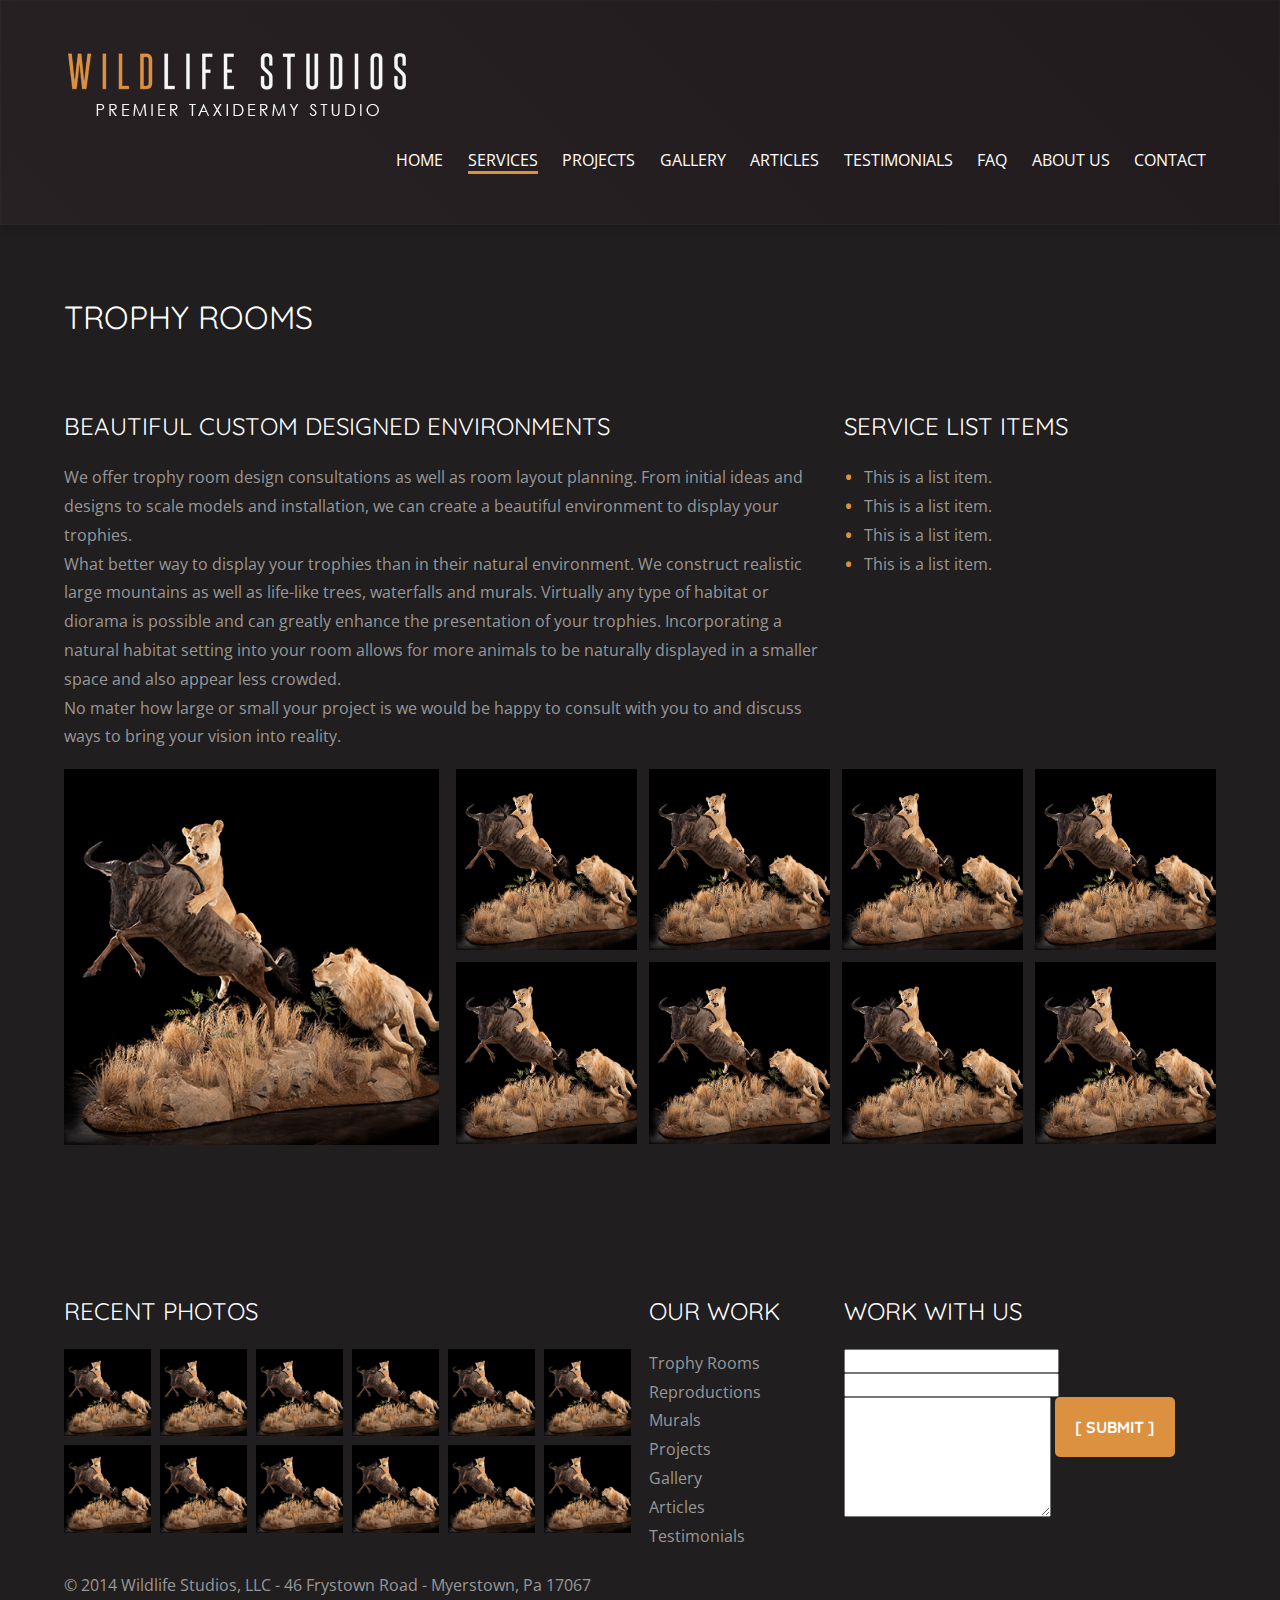
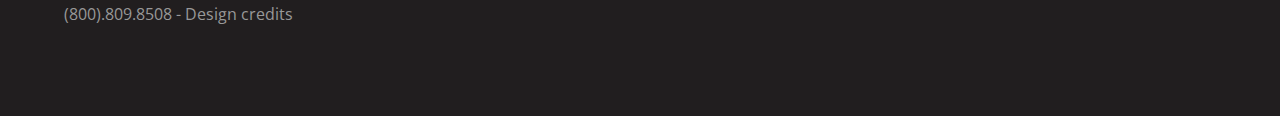
==== commit 3e70ea50: "About" ====
--- a/about.html
+++ b/about.html
@@ -1,8 +1,8 @@
 <!DOCTYPE html>
-<!--[if lt IE 7]>      <html class="no-js lt-ie9 lt-ie8 lt-ie7"> <![endif]-->
-<!--[if IE 7]>         <html class="no-js lt-ie9 lt-ie8"> <![endif]-->
-<!--[if IE 8]>         <html class="no-js lt-ie9"> <![endif]-->
-<!--[if gt IE 8]><!--> <html class="no-js"> <!--<![endif]-->
+<!--[if lt IE 7]>      <html version="HTML+RDFa 1.1" class="no-js lt-ie9 lt-ie8 lt-ie7"> <![endif]-->
+<!--[if IE 7]>         <html version="HTML+RDFa 1.1" class="no-js lt-ie9 lt-ie8"> <![endif]-->
+<!--[if IE 8]>         <html version="HTML+RDFa 1.1" class="no-js lt-ie9"> <![endif]-->
+<!--[if gt IE 8]><!--> <html version="HTML+RDFa 1.1" class="no-js"> <!--<![endif]-->
     <head>
         <meta charset="utf-8">
         <meta http-equiv="X-UA-Compatible" content="IE=edge,chrome=1">
@@ -69,56 +69,134 @@
 
         <section class="content gallery group">
             <div class="page-header">
-                <h1>About Us</h1>
+                <h1>Trophy Rooms</h1>
             </div>
         
-            <div class="about__wrap group">
-                <div class="about__info grid-4 grid-flow-opposite">
-                    <h2>A Premier Taxidermy Studio</h2>
-                    <p>You’ll take a step into the wild at our Eastern, Pennsylvania premier taxidermy studio.  Surrounded by trophies from abroad, here we make your vision a reality. Our experienced taxidermists work with you to create a design concept from start to finish. We have un-limited taxidermy options and completely customize the piece to your liking.   With real life wildlife trophy displays on hand, you’ll feel instantly transported back to a big game hunt or an African safari. Together, we will build a trophy display nothing short of incredible. </p>
-
-                    <p>There is no such thing as an “everyday taxidermy mount” from Wildlife Studios.  Our quality work is well-known for its exquisite craftsmanship and attention to detail.  We display your big game trophy as it would be seen in its natural habitat, highlighting the animals’ features and expressions. </p>
-                </div>
-                <div class="service__list grid-2 grid-flow-opposite">
-                    <div class="stat__graphs--about">
-                    <h3>What We're Good At</h3>
-                    <div class="graph__wrap">
-                        <p class="graph__title">Taxidermy 72%</p>
-                        <div class="graph">
-                            <div class="graph__inner--taxidermy"></div>
-                        </div>
-                        <p class="graph__title">Scenic Design 17%</p>
-                        <div class="graph">
-                            <div class="graph__inner--scenic"></div>
-                        </div>
-                        <p class="graph__title">Reproductions 8%</p>
-                        <div class="graph">
-                            <div class="graph__inner--reproductions"></div>
-                        </div>
-                        <p class="graph__title">Murals 3%</p>
-                        <div class="graph">
-                            <div class="graph__inner--murals"></div>
-                        </div>
-                    </div>
-                </div>
-                </div>
-            </div>
-
-            <div class="about__wrap group">
-                <div class="about__info grid-4">
-                    <h2>Hi-end Taxidermy</h2>
-                    <p>At Wildlife Studios, our talented staff of experienced taxidermist’s work as a team to make the magic happen! Owner, Wes Good’s, passion for design, art, and wildlife is what drives the studio forward.  With hi-end taxidermy as the medium, together we aim to create something special and unique. Good is not good enough when it comes to creating wildlife trophy displays fit for our clients.  With client satisfaction being our top priority, our goal is to create a beautiful presentation of that once in a lifetime trophy.</p>
-
-                    <p>From the plains of the Serengeti, to the waters of the Okavango Delta, to the snow caps of the Teton Range, trophies are sent to our premier taxidermy studio from throughout the world.  These locations include Africa, New Zealand, North America, Asia, and beyond. Wildlife Studios is approved to receive trophies from abroad.  We also offer crating and shipping to destinations around the globe!</p>
-
-                    <p>All of our work is custom made and each piece is designed and priced to fit a particular client’s needs and preferences. Contact us to arrange a consultation and get a quote for your next wildlife trophy display today! We are here and ready to inspire creative concepts for wherever your adventures take you.</p>
-                </div>
-                <div class="about__graphic grid-2">
-                    <img src="img/thumbnail.jpg" alt="">
-                </div>
-            </div>
-
-            
+            <div class="service__wrap group">
+                <div class="service__info--page grid-4">
+                    <h2>Beautiful Custom Designed environments</h2>
+                    <p>We offer trophy room design consultations as well as room layout planning. From initial ideas and designs to scale models and installation, we can create a beautiful environment to display your trophies.</p>
+
+                    <p>What better way to display your trophies than in their natural environment. We construct realistic large mountains as well as life-like trees, waterfalls and murals. Virtually any type of habitat or diorama is possible and can greatly enhance the presentation of your trophies. Incorporating a natural habitat setting into your room allows for more animals to be naturally displayed in a smaller space and also appear less crowded.</p>
+
+                    <p>No mater how large or small your project is we would be happy to consult with you to and discuss ways to bring your vision into reality.</p>
+                </div>
+                <div class="service__list grid-2">
+                    <h2>Service List Items</h2>
+                    <ul>
+                        <li>This is a list item.</li>
+                        <li>This is a list item.</li>
+                        <li>This is a list item.</li>
+                        <li>This is a list item.</li>
+
+                    </ul>
+                </div>
+            </div>
+
+            <div class="gallery__thumbnails group">
+                <div class="gallery__thumbnail gallery__thumbnail--left grid-2 no-margin" vocab="http://schema.org/" typeof="ImageObject">
+                    <a href="">
+                    <img src="img/thumbnail.jpg" alt="" property="contentUrl">
+                    <div class="project__info">
+                        <div>
+                            <svg version="1.1" id="Layer_1" xmlns="http://www.w3.org/2000/svg" xmlns:xlink="http://www.w3.org/1999/xlink" x="0px" y="0px" width="100px" height="100px" viewBox="0 0 100 100" style="enable-background:new 0 0 100 100;" xml:space="preserve"><path d="M87.9,16.3c0-0.2,0-0.3-0.1-0.5c0,0,0,0,0,0c-0.1-0.5-0.3-1-0.6-1.5c0,0-0.1-0.1-0.1-0.1c-0.1-0.2-0.3-0.4-0.4-0.5c0,0,0,0-0.1-0.1c0,0-0.1,0-0.1-0.1c-0.2-0.1-0.3-0.3-0.5-0.4c-0.1,0-0.1-0.1-0.2-0.1c-0.2-0.1-0.4-0.2-0.6-0.3c-0.1,0-0.1-0.1-0.2-0.1c-0.2-0.1-0.5-0.2-0.7-0.2c0,0-0.1,0-0.1,0c-0.3,0-0.5-0.1-0.8-0.1c0,0,0,0,0,0h-29c-2.4,0-4.3,1.9-4.3,4.3c0,2.4,1.9,4.3,4.3,4.3h18.6L56.5,37.7c-1.7,1.7-1.7,4.4,0,6.1c1.7,1.7,4.4,1.7,6.1,0l16.8-16.8l0,18.6c0,2.4,1.9,4.3,4.3,4.3S88,48,88,45.6v-29C88,16.5,87.9,16.4,87.9,16.3z"/><path d="M45.4,79.6H26.8l16.8-16.8c1.7-1.7,1.7-4.4,0-6.1c-1.7-1.7-4.4-1.7-6.1,0L20.7,73.5V54.9c0-2.4-1.9-4.3-4.3-4.3c-2.4,0-4.3,1.9-4.3,4.3v29c0,0.1,0,0.2,0,0.3c0,0.2,0,0.4,0.1,0.5c0,0,0,0,0,0c0.1,0.5,0.3,1,0.6,1.5c0,0,0.1,0.1,0.1,0.1c0.1,0.2,0.3,0.4,0.4,0.5c0,0,0,0,0.1,0.1c0,0,0.1,0,0.1,0.1c0.2,0.1,0.3,0.3,0.5,0.4c0.1,0,0.1,0.1,0.2,0.1c0.2,0.1,0.4,0.2,0.6,0.3c0.1,0,0.1,0,0.2,0.1c0.2,0.1,0.5,0.2,0.7,0.2c0,0,0,0,0.1,0c0.3,0,0.5,0.1,0.8,0.1c0,0,0,0,0,0h29c2.4,0,4.3-1.9,4.3-4.3C49.7,81.5,47.8,79.6,45.4,79.6z"/></svg>
+                            <h3 property="name">[ Rhino ]</h3>
+                        </div>
+                    </div>
+                    </a>
+                </div>
+                <div class="gallery__thumbnail--right grid-4 no-margin group">
+                    <div class="gallery__thumbnail grid-25" vocab="http://schema.org/" typeof="ImageObject">
+                        <a href="">
+                        <img src="img/thumbnail.jpg" alt="" property="contentUrl">
+                        <div class="project__info">
+                            <div>
+                                <svg version="1.1" id="Layer_1" xmlns="http://www.w3.org/2000/svg" xmlns:xlink="http://www.w3.org/1999/xlink" x="0px" y="0px" width="100px" height="100px" viewBox="0 0 100 100" style="enable-background:new 0 0 100 100;" xml:space="preserve"><path d="M87.9,16.3c0-0.2,0-0.3-0.1-0.5c0,0,0,0,0,0c-0.1-0.5-0.3-1-0.6-1.5c0,0-0.1-0.1-0.1-0.1c-0.1-0.2-0.3-0.4-0.4-0.5c0,0,0,0-0.1-0.1c0,0-0.1,0-0.1-0.1c-0.2-0.1-0.3-0.3-0.5-0.4c-0.1,0-0.1-0.1-0.2-0.1c-0.2-0.1-0.4-0.2-0.6-0.3c-0.1,0-0.1-0.1-0.2-0.1c-0.2-0.1-0.5-0.2-0.7-0.2c0,0-0.1,0-0.1,0c-0.3,0-0.5-0.1-0.8-0.1c0,0,0,0,0,0h-29c-2.4,0-4.3,1.9-4.3,4.3c0,2.4,1.9,4.3,4.3,4.3h18.6L56.5,37.7c-1.7,1.7-1.7,4.4,0,6.1c1.7,1.7,4.4,1.7,6.1,0l16.8-16.8l0,18.6c0,2.4,1.9,4.3,4.3,4.3S88,48,88,45.6v-29C88,16.5,87.9,16.4,87.9,16.3z"/><path d="M45.4,79.6H26.8l16.8-16.8c1.7-1.7,1.7-4.4,0-6.1c-1.7-1.7-4.4-1.7-6.1,0L20.7,73.5V54.9c0-2.4-1.9-4.3-4.3-4.3c-2.4,0-4.3,1.9-4.3,4.3v29c0,0.1,0,0.2,0,0.3c0,0.2,0,0.4,0.1,0.5c0,0,0,0,0,0c0.1,0.5,0.3,1,0.6,1.5c0,0,0.1,0.1,0.1,0.1c0.1,0.2,0.3,0.4,0.4,0.5c0,0,0,0,0.1,0.1c0,0,0.1,0,0.1,0.1c0.2,0.1,0.3,0.3,0.5,0.4c0.1,0,0.1,0.1,0.2,0.1c0.2,0.1,0.4,0.2,0.6,0.3c0.1,0,0.1,0,0.2,0.1c0.2,0.1,0.5,0.2,0.7,0.2c0,0,0,0,0.1,0c0.3,0,0.5,0.1,0.8,0.1c0,0,0,0,0,0h29c2.4,0,4.3-1.9,4.3-4.3C49.7,81.5,47.8,79.6,45.4,79.6z"/></svg>
+                                <h3 property="name">[ Rhino ]</h3>
+                            </div>
+                        </div>
+                        </a>
+                    </div>
+                    <div class="gallery__thumbnail grid-25" vocab="http://schema.org/" typeof="ImageObject">
+                        <a href="">
+                        <img src="img/thumbnail.jpg" alt="" property="contentUrl">
+                        <div class="project__info">
+                            <div>
+                                <svg version="1.1" id="Layer_1" xmlns="http://www.w3.org/2000/svg" xmlns:xlink="http://www.w3.org/1999/xlink" x="0px" y="0px" width="100px" height="100px" viewBox="0 0 100 100" style="enable-background:new 0 0 100 100;" xml:space="preserve"><path d="M87.9,16.3c0-0.2,0-0.3-0.1-0.5c0,0,0,0,0,0c-0.1-0.5-0.3-1-0.6-1.5c0,0-0.1-0.1-0.1-0.1c-0.1-0.2-0.3-0.4-0.4-0.5c0,0,0,0-0.1-0.1c0,0-0.1,0-0.1-0.1c-0.2-0.1-0.3-0.3-0.5-0.4c-0.1,0-0.1-0.1-0.2-0.1c-0.2-0.1-0.4-0.2-0.6-0.3c-0.1,0-0.1-0.1-0.2-0.1c-0.2-0.1-0.5-0.2-0.7-0.2c0,0-0.1,0-0.1,0c-0.3,0-0.5-0.1-0.8-0.1c0,0,0,0,0,0h-29c-2.4,0-4.3,1.9-4.3,4.3c0,2.4,1.9,4.3,4.3,4.3h18.6L56.5,37.7c-1.7,1.7-1.7,4.4,0,6.1c1.7,1.7,4.4,1.7,6.1,0l16.8-16.8l0,18.6c0,2.4,1.9,4.3,4.3,4.3S88,48,88,45.6v-29C88,16.5,87.9,16.4,87.9,16.3z"/><path d="M45.4,79.6H26.8l16.8-16.8c1.7-1.7,1.7-4.4,0-6.1c-1.7-1.7-4.4-1.7-6.1,0L20.7,73.5V54.9c0-2.4-1.9-4.3-4.3-4.3c-2.4,0-4.3,1.9-4.3,4.3v29c0,0.1,0,0.2,0,0.3c0,0.2,0,0.4,0.1,0.5c0,0,0,0,0,0c0.1,0.5,0.3,1,0.6,1.5c0,0,0.1,0.1,0.1,0.1c0.1,0.2,0.3,0.4,0.4,0.5c0,0,0,0,0.1,0.1c0,0,0.1,0,0.1,0.1c0.2,0.1,0.3,0.3,0.5,0.4c0.1,0,0.1,0.1,0.2,0.1c0.2,0.1,0.4,0.2,0.6,0.3c0.1,0,0.1,0,0.2,0.1c0.2,0.1,0.5,0.2,0.7,0.2c0,0,0,0,0.1,0c0.3,0,0.5,0.1,0.8,0.1c0,0,0,0,0,0h29c2.4,0,4.3-1.9,4.3-4.3C49.7,81.5,47.8,79.6,45.4,79.6z"/></svg>
+                                <h3 property="name">[ Rhino ]</h3>
+                            </div>
+                        </div>
+                        </a>
+                    </div>
+                    <div class="gallery__thumbnail grid-25" vocab="http://schema.org/" typeof="ImageObject">
+                        <a href="">
+                        <img src="img/thumbnail.jpg" alt="" property="contentUrl">
+                        <div class="project__info">
+                            <div>
+                                <svg version="1.1" id="Layer_1" xmlns="http://www.w3.org/2000/svg" xmlns:xlink="http://www.w3.org/1999/xlink" x="0px" y="0px" width="100px" height="100px" viewBox="0 0 100 100" style="enable-background:new 0 0 100 100;" xml:space="preserve"><path d="M87.9,16.3c0-0.2,0-0.3-0.1-0.5c0,0,0,0,0,0c-0.1-0.5-0.3-1-0.6-1.5c0,0-0.1-0.1-0.1-0.1c-0.1-0.2-0.3-0.4-0.4-0.5c0,0,0,0-0.1-0.1c0,0-0.1,0-0.1-0.1c-0.2-0.1-0.3-0.3-0.5-0.4c-0.1,0-0.1-0.1-0.2-0.1c-0.2-0.1-0.4-0.2-0.6-0.3c-0.1,0-0.1-0.1-0.2-0.1c-0.2-0.1-0.5-0.2-0.7-0.2c0,0-0.1,0-0.1,0c-0.3,0-0.5-0.1-0.8-0.1c0,0,0,0,0,0h-29c-2.4,0-4.3,1.9-4.3,4.3c0,2.4,1.9,4.3,4.3,4.3h18.6L56.5,37.7c-1.7,1.7-1.7,4.4,0,6.1c1.7,1.7,4.4,1.7,6.1,0l16.8-16.8l0,18.6c0,2.4,1.9,4.3,4.3,4.3S88,48,88,45.6v-29C88,16.5,87.9,16.4,87.9,16.3z"/><path d="M45.4,79.6H26.8l16.8-16.8c1.7-1.7,1.7-4.4,0-6.1c-1.7-1.7-4.4-1.7-6.1,0L20.7,73.5V54.9c0-2.4-1.9-4.3-4.3-4.3c-2.4,0-4.3,1.9-4.3,4.3v29c0,0.1,0,0.2,0,0.3c0,0.2,0,0.4,0.1,0.5c0,0,0,0,0,0c0.1,0.5,0.3,1,0.6,1.5c0,0,0.1,0.1,0.1,0.1c0.1,0.2,0.3,0.4,0.4,0.5c0,0,0,0,0.1,0.1c0,0,0.1,0,0.1,0.1c0.2,0.1,0.3,0.3,0.5,0.4c0.1,0,0.1,0.1,0.2,0.1c0.2,0.1,0.4,0.2,0.6,0.3c0.1,0,0.1,0,0.2,0.1c0.2,0.1,0.5,0.2,0.7,0.2c0,0,0,0,0.1,0c0.3,0,0.5,0.1,0.8,0.1c0,0,0,0,0,0h29c2.4,0,4.3-1.9,4.3-4.3C49.7,81.5,47.8,79.6,45.4,79.6z"/></svg>
+                                <h3 property="name">[ Rhino ]</h3>
+                            </div>
+                        </div>
+                        </a>
+                    </div>
+                    <div class="gallery__thumbnail grid-25" vocab="http://schema.org/" typeof="ImageObject">
+                        <a href="">
+                        <img src="img/thumbnail.jpg" alt="" property="contentUrl">
+                        <div class="project__info">
+                            <div>
+                                <svg version="1.1" id="Layer_1" xmlns="http://www.w3.org/2000/svg" xmlns:xlink="http://www.w3.org/1999/xlink" x="0px" y="0px" width="100px" height="100px" viewBox="0 0 100 100" style="enable-background:new 0 0 100 100;" xml:space="preserve"><path d="M87.9,16.3c0-0.2,0-0.3-0.1-0.5c0,0,0,0,0,0c-0.1-0.5-0.3-1-0.6-1.5c0,0-0.1-0.1-0.1-0.1c-0.1-0.2-0.3-0.4-0.4-0.5c0,0,0,0-0.1-0.1c0,0-0.1,0-0.1-0.1c-0.2-0.1-0.3-0.3-0.5-0.4c-0.1,0-0.1-0.1-0.2-0.1c-0.2-0.1-0.4-0.2-0.6-0.3c-0.1,0-0.1-0.1-0.2-0.1c-0.2-0.1-0.5-0.2-0.7-0.2c0,0-0.1,0-0.1,0c-0.3,0-0.5-0.1-0.8-0.1c0,0,0,0,0,0h-29c-2.4,0-4.3,1.9-4.3,4.3c0,2.4,1.9,4.3,4.3,4.3h18.6L56.5,37.7c-1.7,1.7-1.7,4.4,0,6.1c1.7,1.7,4.4,1.7,6.1,0l16.8-16.8l0,18.6c0,2.4,1.9,4.3,4.3,4.3S88,48,88,45.6v-29C88,16.5,87.9,16.4,87.9,16.3z"/><path d="M45.4,79.6H26.8l16.8-16.8c1.7-1.7,1.7-4.4,0-6.1c-1.7-1.7-4.4-1.7-6.1,0L20.7,73.5V54.9c0-2.4-1.9-4.3-4.3-4.3c-2.4,0-4.3,1.9-4.3,4.3v29c0,0.1,0,0.2,0,0.3c0,0.2,0,0.4,0.1,0.5c0,0,0,0,0,0c0.1,0.5,0.3,1,0.6,1.5c0,0,0.1,0.1,0.1,0.1c0.1,0.2,0.3,0.4,0.4,0.5c0,0,0,0,0.1,0.1c0,0,0.1,0,0.1,0.1c0.2,0.1,0.3,0.3,0.5,0.4c0.1,0,0.1,0.1,0.2,0.1c0.2,0.1,0.4,0.2,0.6,0.3c0.1,0,0.1,0,0.2,0.1c0.2,0.1,0.5,0.2,0.7,0.2c0,0,0,0,0.1,0c0.3,0,0.5,0.1,0.8,0.1c0,0,0,0,0,0h29c2.4,0,4.3-1.9,4.3-4.3C49.7,81.5,47.8,79.6,45.4,79.6z"/></svg>
+                                <h3 property="name">[ Rhino ]</h3>
+                            </div>
+                        </div>
+                        </a>
+                    </div>
+                    <div class="gallery__thumbnail grid-25" vocab="http://schema.org/" typeof="ImageObject">
+                        <a href="">
+                        <img src="img/thumbnail.jpg" alt="" property="contentUrl">
+                        <div class="project__info">
+                            <div>
+                                <svg version="1.1" id="Layer_1" xmlns="http://www.w3.org/2000/svg" xmlns:xlink="http://www.w3.org/1999/xlink" x="0px" y="0px" width="100px" height="100px" viewBox="0 0 100 100" style="enable-background:new 0 0 100 100;" xml:space="preserve"><path d="M87.9,16.3c0-0.2,0-0.3-0.1-0.5c0,0,0,0,0,0c-0.1-0.5-0.3-1-0.6-1.5c0,0-0.1-0.1-0.1-0.1c-0.1-0.2-0.3-0.4-0.4-0.5c0,0,0,0-0.1-0.1c0,0-0.1,0-0.1-0.1c-0.2-0.1-0.3-0.3-0.5-0.4c-0.1,0-0.1-0.1-0.2-0.1c-0.2-0.1-0.4-0.2-0.6-0.3c-0.1,0-0.1-0.1-0.2-0.1c-0.2-0.1-0.5-0.2-0.7-0.2c0,0-0.1,0-0.1,0c-0.3,0-0.5-0.1-0.8-0.1c0,0,0,0,0,0h-29c-2.4,0-4.3,1.9-4.3,4.3c0,2.4,1.9,4.3,4.3,4.3h18.6L56.5,37.7c-1.7,1.7-1.7,4.4,0,6.1c1.7,1.7,4.4,1.7,6.1,0l16.8-16.8l0,18.6c0,2.4,1.9,4.3,4.3,4.3S88,48,88,45.6v-29C88,16.5,87.9,16.4,87.9,16.3z"/><path d="M45.4,79.6H26.8l16.8-16.8c1.7-1.7,1.7-4.4,0-6.1c-1.7-1.7-4.4-1.7-6.1,0L20.7,73.5V54.9c0-2.4-1.9-4.3-4.3-4.3c-2.4,0-4.3,1.9-4.3,4.3v29c0,0.1,0,0.2,0,0.3c0,0.2,0,0.4,0.1,0.5c0,0,0,0,0,0c0.1,0.5,0.3,1,0.6,1.5c0,0,0.1,0.1,0.1,0.1c0.1,0.2,0.3,0.4,0.4,0.5c0,0,0,0,0.1,0.1c0,0,0.1,0,0.1,0.1c0.2,0.1,0.3,0.3,0.5,0.4c0.1,0,0.1,0.1,0.2,0.1c0.2,0.1,0.4,0.2,0.6,0.3c0.1,0,0.1,0,0.2,0.1c0.2,0.1,0.5,0.2,0.7,0.2c0,0,0,0,0.1,0c0.3,0,0.5,0.1,0.8,0.1c0,0,0,0,0,0h29c2.4,0,4.3-1.9,4.3-4.3C49.7,81.5,47.8,79.6,45.4,79.6z"/></svg>
+                                <h3 property="name">[ Rhino ]</h3>
+                            </div>
+                        </div>
+                        </a>
+                    </div>
+                    <div class="gallery__thumbnail grid-25" vocab="http://schema.org/" typeof="ImageObject">
+                        <a href="">
+                        <img src="img/thumbnail.jpg" alt="" property="contentUrl">
+                        <div class="project__info">
+                            <div>
+                                <svg version="1.1" id="Layer_1" xmlns="http://www.w3.org/2000/svg" xmlns:xlink="http://www.w3.org/1999/xlink" x="0px" y="0px" width="100px" height="100px" viewBox="0 0 100 100" style="enable-background:new 0 0 100 100;" xml:space="preserve"><path d="M87.9,16.3c0-0.2,0-0.3-0.1-0.5c0,0,0,0,0,0c-0.1-0.5-0.3-1-0.6-1.5c0,0-0.1-0.1-0.1-0.1c-0.1-0.2-0.3-0.4-0.4-0.5c0,0,0,0-0.1-0.1c0,0-0.1,0-0.1-0.1c-0.2-0.1-0.3-0.3-0.5-0.4c-0.1,0-0.1-0.1-0.2-0.1c-0.2-0.1-0.4-0.2-0.6-0.3c-0.1,0-0.1-0.1-0.2-0.1c-0.2-0.1-0.5-0.2-0.7-0.2c0,0-0.1,0-0.1,0c-0.3,0-0.5-0.1-0.8-0.1c0,0,0,0,0,0h-29c-2.4,0-4.3,1.9-4.3,4.3c0,2.4,1.9,4.3,4.3,4.3h18.6L56.5,37.7c-1.7,1.7-1.7,4.4,0,6.1c1.7,1.7,4.4,1.7,6.1,0l16.8-16.8l0,18.6c0,2.4,1.9,4.3,4.3,4.3S88,48,88,45.6v-29C88,16.5,87.9,16.4,87.9,16.3z"/><path d="M45.4,79.6H26.8l16.8-16.8c1.7-1.7,1.7-4.4,0-6.1c-1.7-1.7-4.4-1.7-6.1,0L20.7,73.5V54.9c0-2.4-1.9-4.3-4.3-4.3c-2.4,0-4.3,1.9-4.3,4.3v29c0,0.1,0,0.2,0,0.3c0,0.2,0,0.4,0.1,0.5c0,0,0,0,0,0c0.1,0.5,0.3,1,0.6,1.5c0,0,0.1,0.1,0.1,0.1c0.1,0.2,0.3,0.4,0.4,0.5c0,0,0,0,0.1,0.1c0,0,0.1,0,0.1,0.1c0.2,0.1,0.3,0.3,0.5,0.4c0.1,0,0.1,0.1,0.2,0.1c0.2,0.1,0.4,0.2,0.6,0.3c0.1,0,0.1,0,0.2,0.1c0.2,0.1,0.5,0.2,0.7,0.2c0,0,0,0,0.1,0c0.3,0,0.5,0.1,0.8,0.1c0,0,0,0,0,0h29c2.4,0,4.3-1.9,4.3-4.3C49.7,81.5,47.8,79.6,45.4,79.6z"/></svg>
+                                <h3 property="name">[ Rhino ]</h3>
+                            </div>
+                        </div>
+                        </a>
+                    </div>
+                    <div class="gallery__thumbnail grid-25" vocab="http://schema.org/" typeof="ImageObject">
+                        <a href="">
+                        <img src="img/thumbnail.jpg" alt="" property="contentUrl">
+                        <div class="project__info">
+                            <div>
+                                <svg version="1.1" id="Layer_1" xmlns="http://www.w3.org/2000/svg" xmlns:xlink="http://www.w3.org/1999/xlink" x="0px" y="0px" width="100px" height="100px" viewBox="0 0 100 100" style="enable-background:new 0 0 100 100;" xml:space="preserve"><path d="M87.9,16.3c0-0.2,0-0.3-0.1-0.5c0,0,0,0,0,0c-0.1-0.5-0.3-1-0.6-1.5c0,0-0.1-0.1-0.1-0.1c-0.1-0.2-0.3-0.4-0.4-0.5c0,0,0,0-0.1-0.1c0,0-0.1,0-0.1-0.1c-0.2-0.1-0.3-0.3-0.5-0.4c-0.1,0-0.1-0.1-0.2-0.1c-0.2-0.1-0.4-0.2-0.6-0.3c-0.1,0-0.1-0.1-0.2-0.1c-0.2-0.1-0.5-0.2-0.7-0.2c0,0-0.1,0-0.1,0c-0.3,0-0.5-0.1-0.8-0.1c0,0,0,0,0,0h-29c-2.4,0-4.3,1.9-4.3,4.3c0,2.4,1.9,4.3,4.3,4.3h18.6L56.5,37.7c-1.7,1.7-1.7,4.4,0,6.1c1.7,1.7,4.4,1.7,6.1,0l16.8-16.8l0,18.6c0,2.4,1.9,4.3,4.3,4.3S88,48,88,45.6v-29C88,16.5,87.9,16.4,87.9,16.3z"/><path d="M45.4,79.6H26.8l16.8-16.8c1.7-1.7,1.7-4.4,0-6.1c-1.7-1.7-4.4-1.7-6.1,0L20.7,73.5V54.9c0-2.4-1.9-4.3-4.3-4.3c-2.4,0-4.3,1.9-4.3,4.3v29c0,0.1,0,0.2,0,0.3c0,0.2,0,0.4,0.1,0.5c0,0,0,0,0,0c0.1,0.5,0.3,1,0.6,1.5c0,0,0.1,0.1,0.1,0.1c0.1,0.2,0.3,0.4,0.4,0.5c0,0,0,0,0.1,0.1c0,0,0.1,0,0.1,0.1c0.2,0.1,0.3,0.3,0.5,0.4c0.1,0,0.1,0.1,0.2,0.1c0.2,0.1,0.4,0.2,0.6,0.3c0.1,0,0.1,0,0.2,0.1c0.2,0.1,0.5,0.2,0.7,0.2c0,0,0,0,0.1,0c0.3,0,0.5,0.1,0.8,0.1c0,0,0,0,0,0h29c2.4,0,4.3-1.9,4.3-4.3C49.7,81.5,47.8,79.6,45.4,79.6z"/></svg>
+                                <h3 property="name">[ Rhino ]</h3>
+                            </div>
+                        </div>
+                        </a>
+                    </div>
+                    <div class="gallery__thumbnail grid-25" vocab="http://schema.org/" typeof="ImageObject">
+                        <a href="">
+                        <img src="img/thumbnail.jpg" alt="" property="contentUrl">
+                        <div class="project__info">
+                            <div>
+                                <svg version="1.1" id="Layer_1" xmlns="http://www.w3.org/2000/svg" xmlns:xlink="http://www.w3.org/1999/xlink" x="0px" y="0px" width="100px" height="100px" viewBox="0 0 100 100" style="enable-background:new 0 0 100 100;" xml:space="preserve"><path d="M87.9,16.3c0-0.2,0-0.3-0.1-0.5c0,0,0,0,0,0c-0.1-0.5-0.3-1-0.6-1.5c0,0-0.1-0.1-0.1-0.1c-0.1-0.2-0.3-0.4-0.4-0.5c0,0,0,0-0.1-0.1c0,0-0.1,0-0.1-0.1c-0.2-0.1-0.3-0.3-0.5-0.4c-0.1,0-0.1-0.1-0.2-0.1c-0.2-0.1-0.4-0.2-0.6-0.3c-0.1,0-0.1-0.1-0.2-0.1c-0.2-0.1-0.5-0.2-0.7-0.2c0,0-0.1,0-0.1,0c-0.3,0-0.5-0.1-0.8-0.1c0,0,0,0,0,0h-29c-2.4,0-4.3,1.9-4.3,4.3c0,2.4,1.9,4.3,4.3,4.3h18.6L56.5,37.7c-1.7,1.7-1.7,4.4,0,6.1c1.7,1.7,4.4,1.7,6.1,0l16.8-16.8l0,18.6c0,2.4,1.9,4.3,4.3,4.3S88,48,88,45.6v-29C88,16.5,87.9,16.4,87.9,16.3z"/><path d="M45.4,79.6H26.8l16.8-16.8c1.7-1.7,1.7-4.4,0-6.1c-1.7-1.7-4.4-1.7-6.1,0L20.7,73.5V54.9c0-2.4-1.9-4.3-4.3-4.3c-2.4,0-4.3,1.9-4.3,4.3v29c0,0.1,0,0.2,0,0.3c0,0.2,0,0.4,0.1,0.5c0,0,0,0,0,0c0.1,0.5,0.3,1,0.6,1.5c0,0,0.1,0.1,0.1,0.1c0.1,0.2,0.3,0.4,0.4,0.5c0,0,0,0,0.1,0.1c0,0,0.1,0,0.1,0.1c0.2,0.1,0.3,0.3,0.5,0.4c0.1,0,0.1,0.1,0.2,0.1c0.2,0.1,0.4,0.2,0.6,0.3c0.1,0,0.1,0,0.2,0.1c0.2,0.1,0.5,0.2,0.7,0.2c0,0,0,0,0.1,0c0.3,0,0.5,0.1,0.8,0.1c0,0,0,0,0,0h29c2.4,0,4.3-1.9,4.3-4.3C49.7,81.5,47.8,79.6,45.4,79.6z"/></svg>
+                                <h3 property="name">[ Rhino ]</h3>
+                            </div>
+                        </div>
+                        </a>
+                    </div>
+                </div>
+                
+            </div>
         </section>
 
         <!-- <div class="content--light stats group">
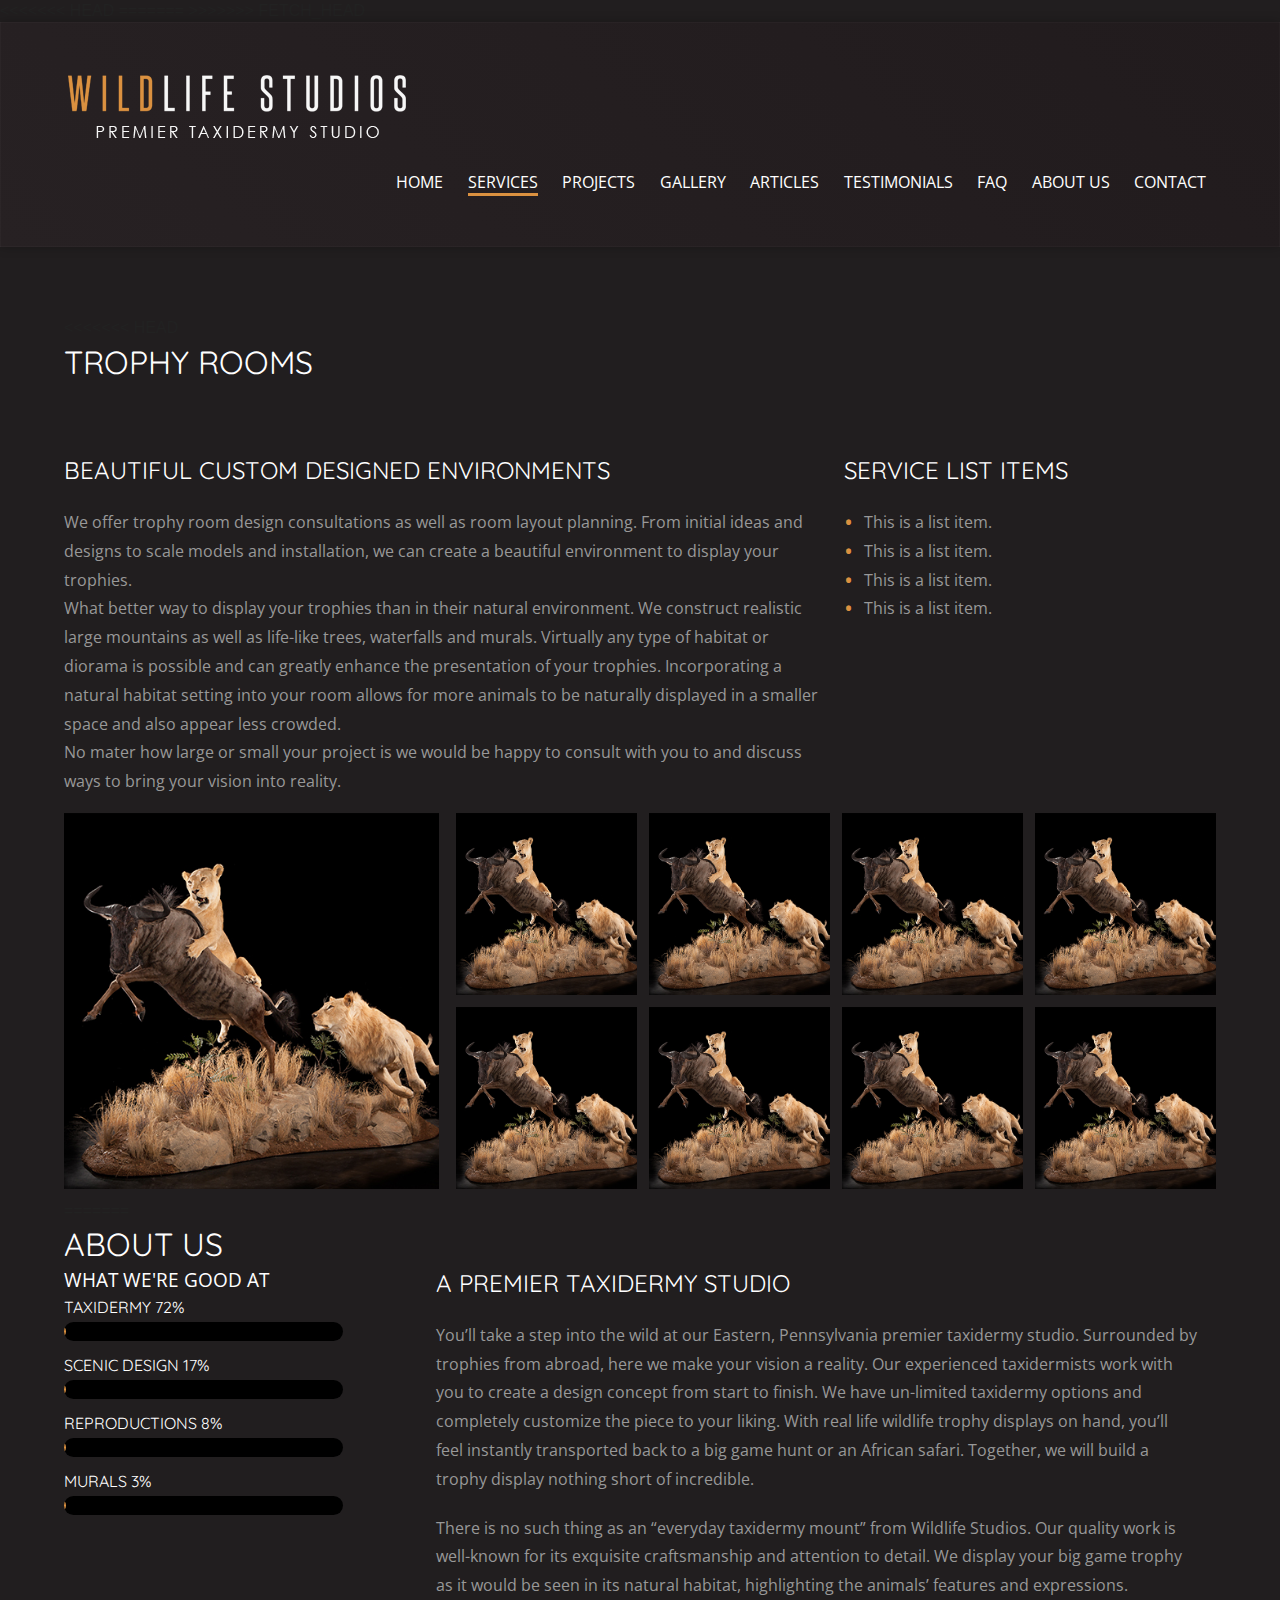
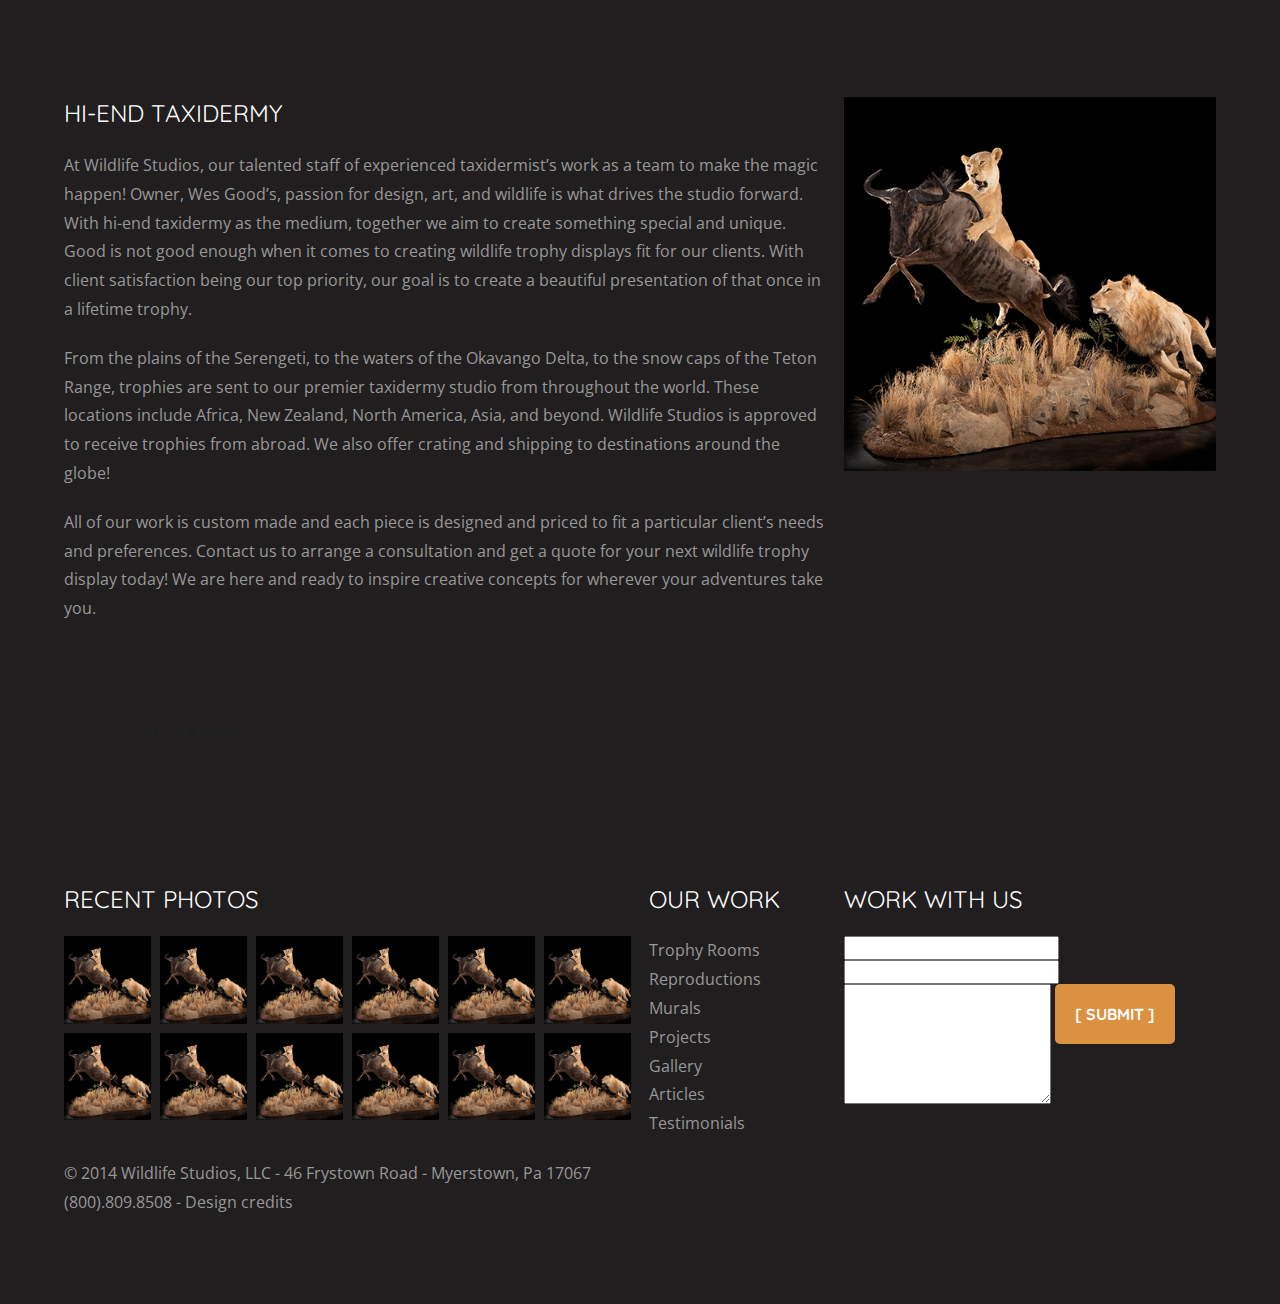
==== commit e7cd990b: "Merge branch 'master' of https://github.com/danklingjr/wildlife" ====
--- a/about.html
+++ b/about.html
@@ -1,8 +1,15 @@
 <!DOCTYPE html>
+<<<<<<< HEAD
 <!--[if lt IE 7]>      <html version="HTML+RDFa 1.1" class="no-js lt-ie9 lt-ie8 lt-ie7"> <![endif]-->
 <!--[if IE 7]>         <html version="HTML+RDFa 1.1" class="no-js lt-ie9 lt-ie8"> <![endif]-->
 <!--[if IE 8]>         <html version="HTML+RDFa 1.1" class="no-js lt-ie9"> <![endif]-->
 <!--[if gt IE 8]><!--> <html version="HTML+RDFa 1.1" class="no-js"> <!--<![endif]-->
+=======
+<!--[if lt IE 7]>      <html class="no-js lt-ie9 lt-ie8 lt-ie7"> <![endif]-->
+<!--[if IE 7]>         <html class="no-js lt-ie9 lt-ie8"> <![endif]-->
+<!--[if IE 8]>         <html class="no-js lt-ie9"> <![endif]-->
+<!--[if gt IE 8]><!--> <html class="no-js"> <!--<![endif]-->
+>>>>>>> FETCH_HEAD
     <head>
         <meta charset="utf-8">
         <meta http-equiv="X-UA-Compatible" content="IE=edge,chrome=1">
@@ -69,6 +76,7 @@
 
         <section class="content gallery group">
             <div class="page-header">
+<<<<<<< HEAD
                 <h1>Trophy Rooms</h1>
             </div>
         
@@ -197,6 +205,58 @@
                 </div>
                 
             </div>
+=======
+                <h1>About Us</h1>
+            </div>
+        
+            <div class="about__wrap group">
+                <div class="about__info grid-4 grid-flow-opposite">
+                    <h2>A Premier Taxidermy Studio</h2>
+                    <p>You’ll take a step into the wild at our Eastern, Pennsylvania premier taxidermy studio.  Surrounded by trophies from abroad, here we make your vision a reality. Our experienced taxidermists work with you to create a design concept from start to finish. We have un-limited taxidermy options and completely customize the piece to your liking.   With real life wildlife trophy displays on hand, you’ll feel instantly transported back to a big game hunt or an African safari. Together, we will build a trophy display nothing short of incredible. </p>
+
+                    <p>There is no such thing as an “everyday taxidermy mount” from Wildlife Studios.  Our quality work is well-known for its exquisite craftsmanship and attention to detail.  We display your big game trophy as it would be seen in its natural habitat, highlighting the animals’ features and expressions. </p>
+                </div>
+                <div class="service__list grid-2 grid-flow-opposite">
+                    <div class="stat__graphs--about">
+                    <h3>What We're Good At</h3>
+                    <div class="graph__wrap">
+                        <p class="graph__title">Taxidermy 72%</p>
+                        <div class="graph">
+                            <div class="graph__inner--taxidermy"></div>
+                        </div>
+                        <p class="graph__title">Scenic Design 17%</p>
+                        <div class="graph">
+                            <div class="graph__inner--scenic"></div>
+                        </div>
+                        <p class="graph__title">Reproductions 8%</p>
+                        <div class="graph">
+                            <div class="graph__inner--reproductions"></div>
+                        </div>
+                        <p class="graph__title">Murals 3%</p>
+                        <div class="graph">
+                            <div class="graph__inner--murals"></div>
+                        </div>
+                    </div>
+                </div>
+                </div>
+            </div>
+
+            <div class="about__wrap group">
+                <div class="about__info grid-4">
+                    <h2>Hi-end Taxidermy</h2>
+                    <p>At Wildlife Studios, our talented staff of experienced taxidermist’s work as a team to make the magic happen! Owner, Wes Good’s, passion for design, art, and wildlife is what drives the studio forward.  With hi-end taxidermy as the medium, together we aim to create something special and unique. Good is not good enough when it comes to creating wildlife trophy displays fit for our clients.  With client satisfaction being our top priority, our goal is to create a beautiful presentation of that once in a lifetime trophy.</p>
+
+                    <p>From the plains of the Serengeti, to the waters of the Okavango Delta, to the snow caps of the Teton Range, trophies are sent to our premier taxidermy studio from throughout the world.  These locations include Africa, New Zealand, North America, Asia, and beyond. Wildlife Studios is approved to receive trophies from abroad.  We also offer crating and shipping to destinations around the globe!</p>
+
+                    <p>All of our work is custom made and each piece is designed and priced to fit a particular client’s needs and preferences. Contact us to arrange a consultation and get a quote for your next wildlife trophy display today! We are here and ready to inspire creative concepts for wherever your adventures take you.</p>
+                </div>
+                <div class="about__graphic grid-2">
+                    <img src="img/thumbnail.jpg" alt="">
+                </div>
+            </div>
+
+            
+>>>>>>> FETCH_HEAD
         </section>
 
         <!-- <div class="content--light stats group">
